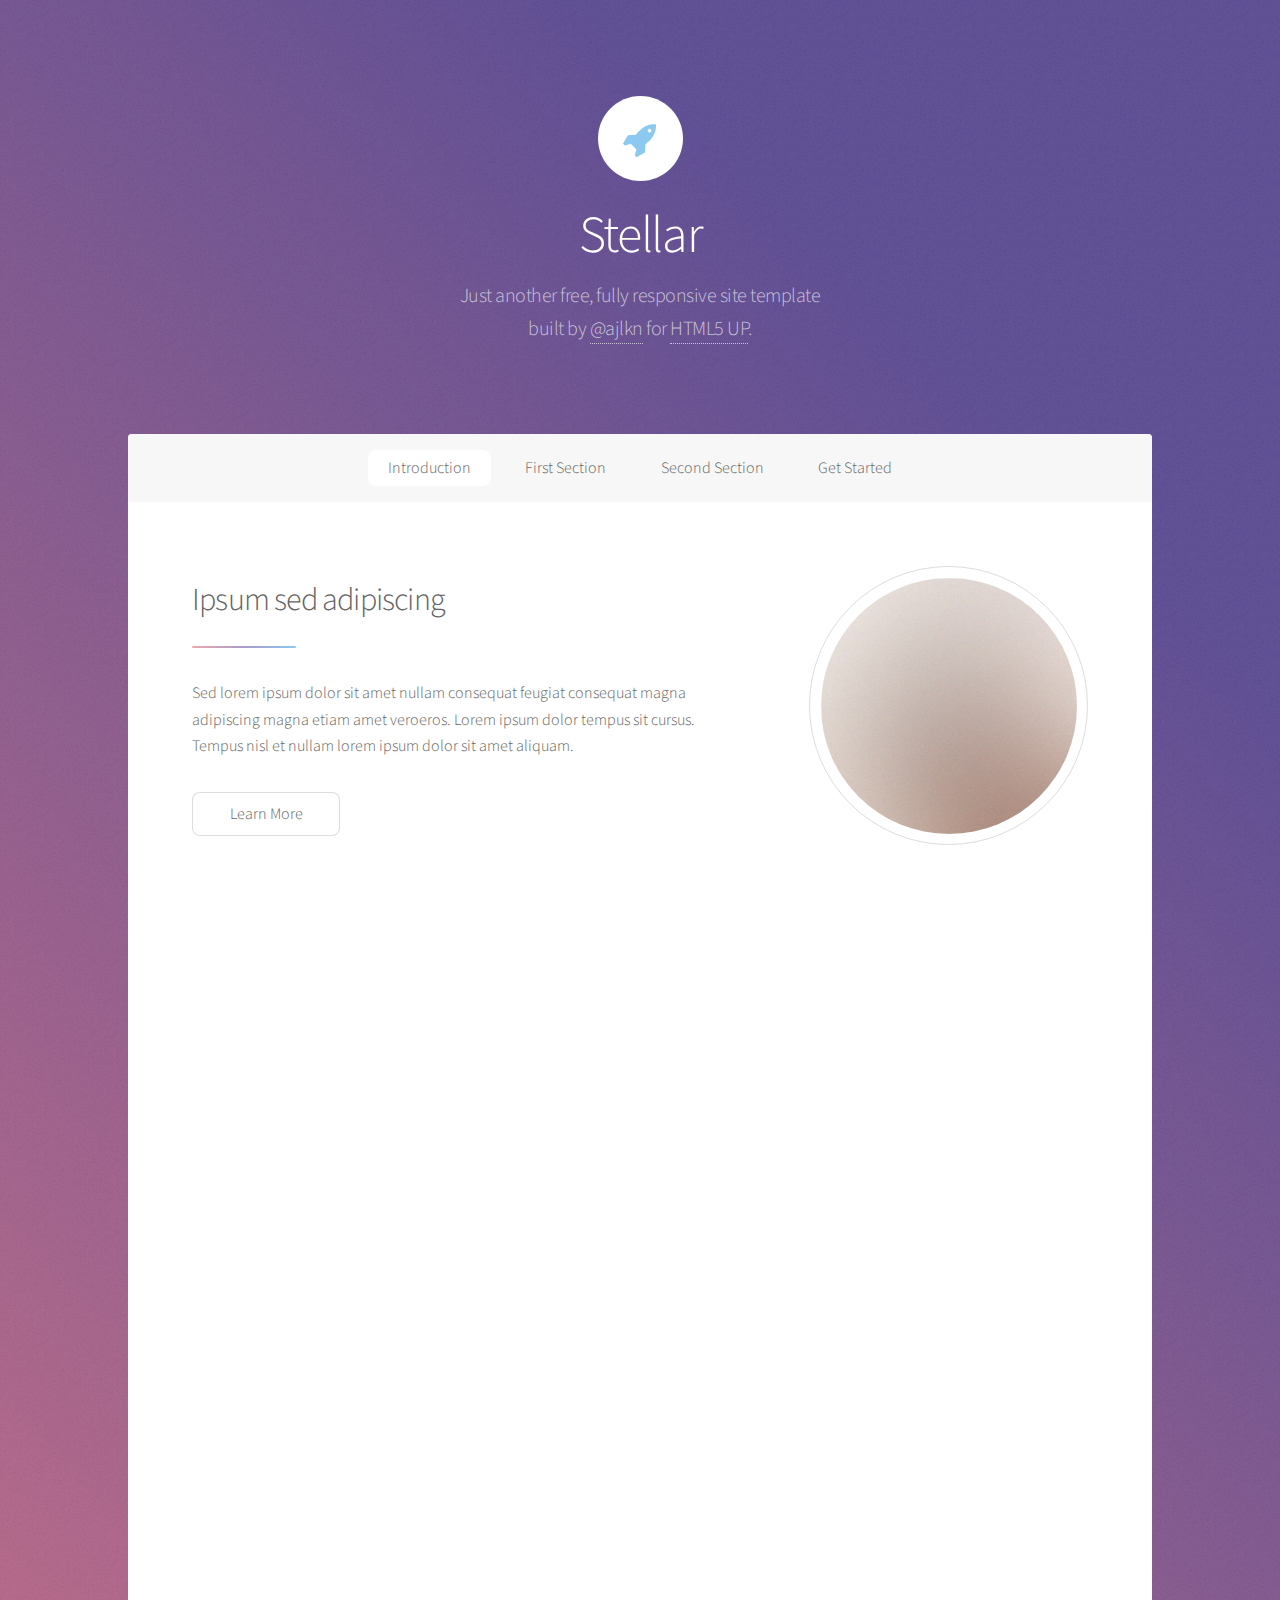
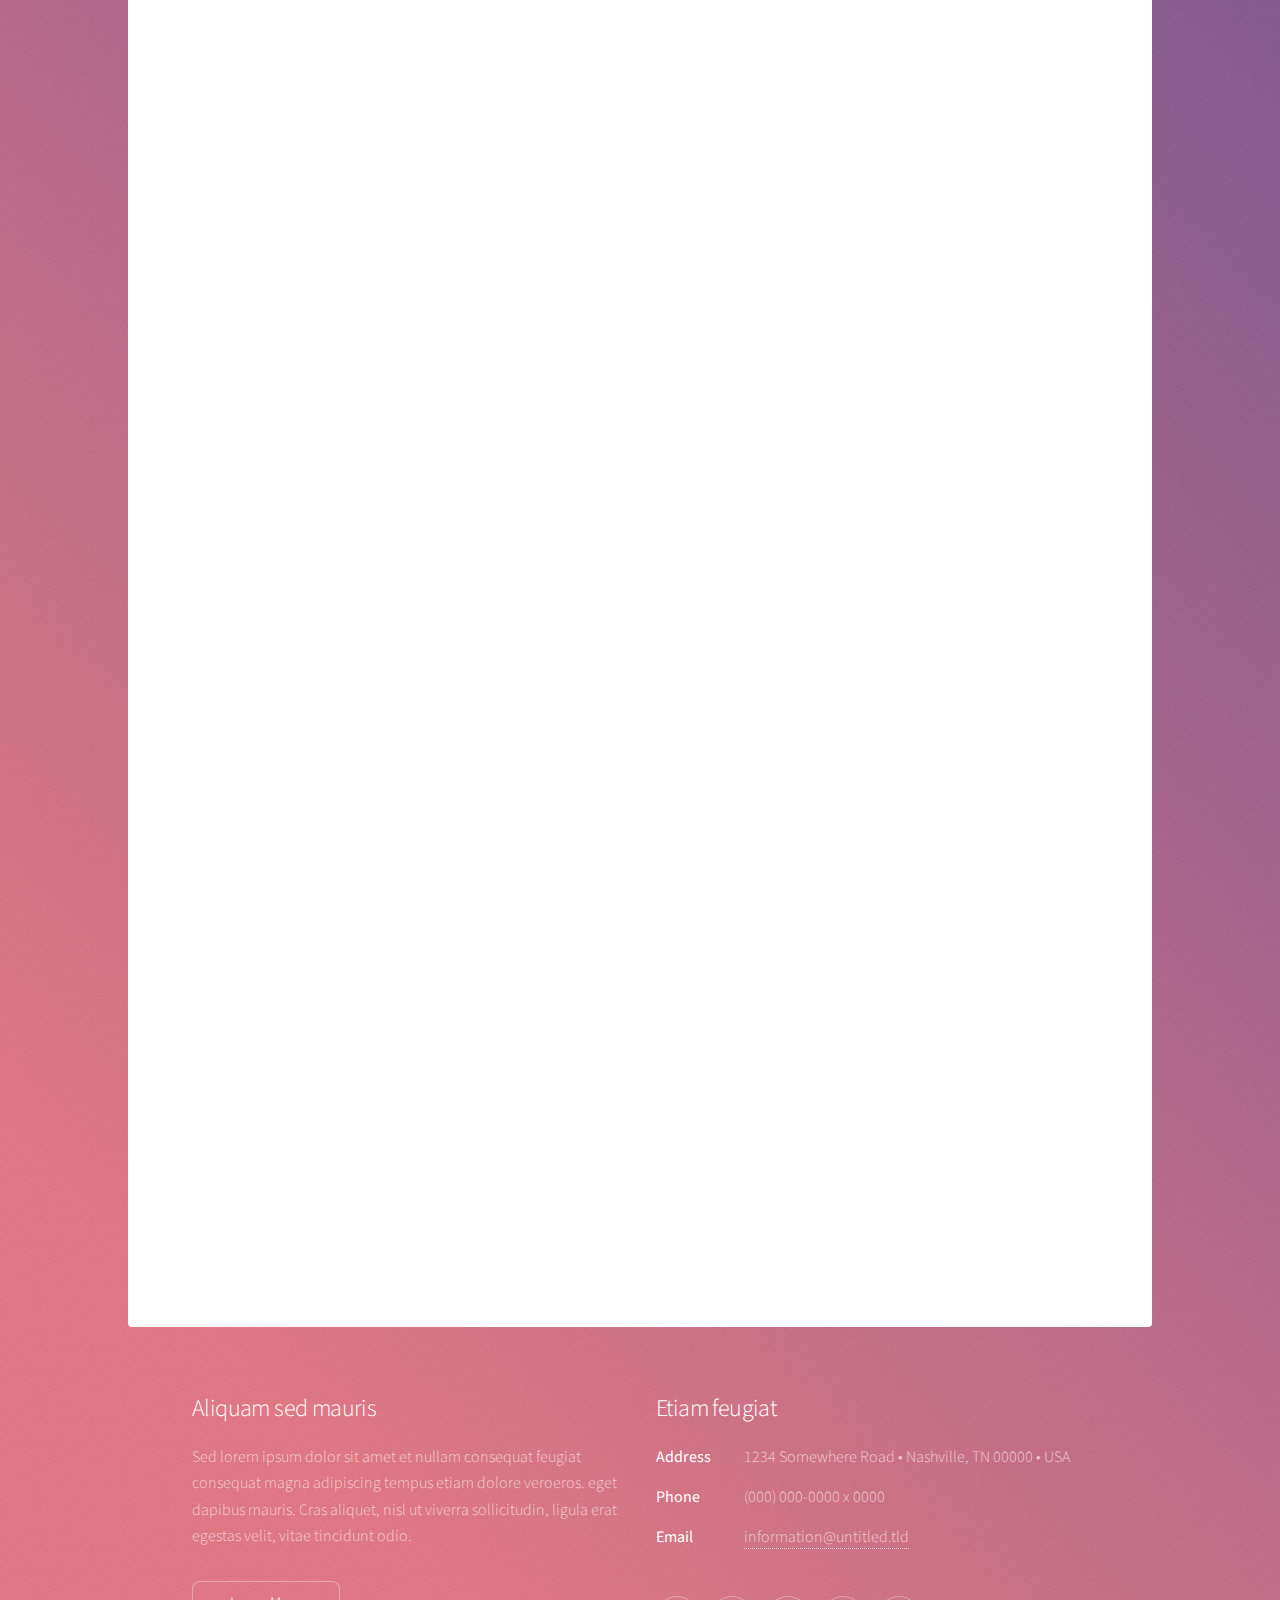
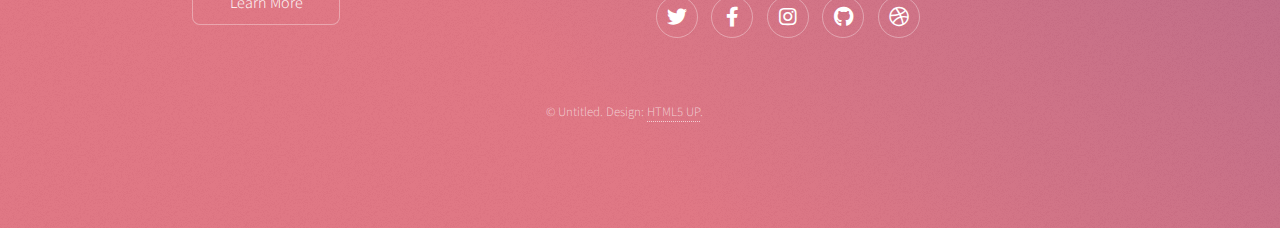
==== index.html @ 4c5b6ed0 "adding files" ====
<!DOCTYPE HTML>
<!--
	Stellar by HTML5 UP
	html5up.net | @ajlkn
	Free for personal and commercial use under the CCA 3.0 license (html5up.net/license)
-->
<html>
	<head>
		<title>Stellar by HTML5 UP</title>
		<meta charset="utf-8" />
		<meta name="viewport" content="width=device-width, initial-scale=1, user-scalable=no" />
		<link rel="stylesheet" href="assets/css/main.css" />
		<noscript><link rel="stylesheet" href="assets/css/noscript.css" /></noscript>
		<link rel="stylesheet" href="nickStyle.css">
	</head>
	<body class="is-preload">

		<!-- Wrapper -->
			<div id="wrapper">

				<!-- Header -->
					<header id="header" class="alt">
						<span class="logo"><img src="images/logo.svg" alt="" /></span>
						<h1>Stellar</h1>
						<p>Just another free, fully responsive site template<br />
						built by <a href="https://twitter.com/ajlkn">@ajlkn</a> for <a href="https://html5up.net">HTML5 UP</a>.</p>
					</header>

				<!-- Nav -->
					<nav id="nav">
						<ul>
							<li class="nickStyle scale"><a href="#intro" class="active">Introduction</a></li>
							<li class="nickStyle scale"><a href="#first">First Section</a></li>
							<li class="nickStyle scale"><a href="#second">Second Section</a></li>
							<li class="nickStyle scale"><a href="#cta">Get Started</a></li>
						</ul>
					</nav>

				<!-- Main -->
					<div id="main">

						<!-- Introduction -->
							<section id="intro" class="main nickStyle item">
								<div class="spotlight">
									<div class="content">
										<header class="major">
											<h2>Ipsum sed adipiscing</h2>
										</header>
										<p>Sed lorem ipsum dolor sit amet nullam consequat feugiat consequat magna
										adipiscing magna etiam amet veroeros. Lorem ipsum dolor tempus sit cursus.
										Tempus nisl et nullam lorem ipsum dolor sit amet aliquam.</p>
										<ul class="actions">
											<li class="nickStyle scale"><a href="generic.html" class="button" >Learn More</a></li>
										</ul>
									</div>
									<span class="image nickStyle scale-shadow"><img src="images/pic01.jpg" alt="" /></span>
								</div>
							</section>

						<!-- First Section -->
							<section id="first" class="main special nickStyle item">
								<header class="major">
									<h2>Magna veroeros</h2>
								</header>
								<ul class="features">
									<li>
										<span class="icon solid major style1 fa-code"></span>
										<h3>Ipsum consequat</h3>
										<p>Sed lorem amet ipsum dolor et amet nullam consequat a feugiat consequat tempus veroeros sed consequat.</p>
									</li>
									<li>
										<span class="icon major style3 fa-copy"></span>
										<h3 id="brat">Amed sed feugiat</h3>
										<p>Sed lorem amet ipsum dolor et amet nullam consequat a feugiat consequat tempus veroeros sed consequat.</p>
									</li>
									<li>
										<span class="icon major style5 fa-gem"></span>
										<h3>Dolor nullam</h3>
										<p>Sed lorem amet ipsum dolor et amet nullam consequat a feugiat consequat tempus veroeros sed consequat.</p>
									</li>
								</ul>
								<footer class="major">
									<ul class="actions special">
										<li class="nickStyle scale"><a href="generic.html" class="button">Learn More</a></li>
									</ul>
								</footer>
							</section>

						<!-- Second Section -->
							<section id="second" class="main special nickStyle item">
								<header class="major">
									<h2>Ipsum consequat</h2>
									<p>Donec imperdiet consequat consequat. Suspendisse feugiat congue<br />
									posuere. Nulla massa urna, fermentum eget quam aliquet.</p>
								</header>
								<ul class="statistics">
									<li class="style1">
										<span class="icon solid fa-code-branch"></span>
										<strong>5,120</strong> Etiam
									</li>
									<li class="style2">
										<span class="icon fa-folder-open"></span>
										<strong>8,192</strong> Magna
									</li>
									<li class="style3">
										<span class="icon solid fa-signal"></span>
										<strong>2,048</strong> Tempus
									</li>
									<li class="style4">
										<span class="icon solid fa-laptop"></span>
										<strong>4,096</strong> Aliquam
									</li>
									<li class="style5">
										<span class="icon fa-gem"></span>
										<strong>1,024</strong> Nullam
									</li>
								</ul>
								<p class="content">Nam elementum nisl et mi a commodo porttitor. Morbi sit amet nisl eu arcu faucibus hendrerit vel a risus. Nam a orci mi, elementum ac arcu sit amet, fermentum pellentesque et purus. Integer maximus varius lorem, sed convallis diam accumsan sed. Etiam porttitor placerat sapien, sed eleifend a enim pulvinar faucibus semper quis ut arcu. Ut non nisl a mollis est efficitur vestibulum. Integer eget purus nec nulla mattis et accumsan ut magna libero. Morbi auctor iaculis porttitor. Sed ut magna ac risus et hendrerit scelerisque. Praesent eleifend lacus in lectus aliquam porta. Cras eu ornare dui curabitur lacinia.</p>
								<footer class="major">
									<ul class="actions special">
										<li><a href="generic.html" class="button">Learn More</a></li>
									</ul>
								</footer>
							</section>

						<!-- Get Started -->
							<section id="cta" class="main special nickStyle item">
								<header class="major">
									<h2>Congue imperdiet</h2>
									<p>Donec imperdiet consequat consequat. Suspendisse feugiat congue<br />
									posuere. Nulla massa urna, fermentum eget quam aliquet.</p>
								</header>
								<footer class="major">
									<ul class="actions special">
										<li><a href="generic.html" class="button primary">Get Started</a></li>
										<li><a href="generic.html" class="button">Learn More</a></li>
									</ul>
								</footer>
							</section>

					</div>

				<!-- Footer -->
					<footer id="footer">
						<section>
							<h2>Aliquam sed mauris</h2>
							<p>Sed lorem ipsum dolor sit amet et nullam consequat feugiat consequat magna adipiscing tempus etiam dolore veroeros. eget dapibus mauris. Cras aliquet, nisl ut viverra sollicitudin, ligula erat egestas velit, vitae tincidunt odio.</p>
							<ul class="actions">
								<li><a href="generic.html" class="button">Learn More</a></li>
							</ul>
						</section>
						<section>
							<h2>Etiam feugiat</h2>
							<dl class="alt">
								<dt>Address</dt>
								<dd>1234 Somewhere Road &bull; Nashville, TN 00000 &bull; USA</dd>
								<dt>Phone</dt>
								<dd>(000) 000-0000 x 0000</dd>
								<dt>Email</dt>
								<dd><a href="#">information@untitled.tld</a></dd>
							</dl>
							<ul class="icons">
								<li><a href="#" class="icon brands fa-twitter alt"><span class="label">Twitter</span></a></li>
								<li><a href="#" class="icon brands fa-facebook-f alt"><span class="label">Facebook</span></a></li>
								<li><a href="#" class="icon brands fa-instagram alt"><span class="label">Instagram</span></a></li>
								<li><a href="#" class="icon brands fa-github alt"><span class="label">GitHub</span></a></li>
								<li><a href="#" class="icon brands fa-dribbble alt"><span class="label">Dribbble</span></a></li>
							</ul>
						</section>
						<p class="copyright">&copy; Untitled. Design: <a href="https://html5up.net">HTML5 UP</a>.</p>
					</footer>

			</div>

		<!-- Scripts -->
			<script src="assets/js/jquery.min.js"></script>
			<script src="assets/js/jquery.scrollex.min.js"></script>
			<script src="assets/js/jquery.scrolly.min.js"></script>
			<script src="assets/js/browser.min.js"></script>
			<script src="assets/js/breakpoints.min.js"></script>
			<script src="assets/js/util.js"></script>
			<script src="assets/js/main.js"></script>
			<script src="nickJs.js"></script>

	</body>
</html>
---- assets/css/main.css ----
@import url(fontawesome-all.min.css);
@import 'https://fonts.googleapis.com/css?family=Source+Sans+Pro:300,400';

/*
	Stellar by HTML5 UP
	html5up.net | @ajlkn
	Free for personal and commercial use under the CCA 3.0 license (html5up.net/license)
*/

html, body, div, span, applet, object,
iframe, h1, h2, h3, h4, h5, h6, p, blockquote,
pre, a, abbr, acronym, address, big, cite,
code, del, dfn, em, img, ins, kbd, q, s, samp,
small, strike, strong, sub, sup, tt, var, b,
u, i, center, dl, dt, dd, ol, ul, li, fieldset,
form, label, legend, table, caption, tbody,
tfoot, thead, tr, th, td, article, aside,
canvas, details, embed, figure, figcaption,
footer, header, hgroup, menu, nav, output, ruby,
section, summary, time, mark, audio, video {
	margin: 0;
	padding: 0;
	border: 0;
	font-size: 100%;
	font: inherit;
	vertical-align: baseline;}

article, aside, details, figcaption, figure,
footer, header, hgroup, menu, nav, section {
	display: block;}

body {
	line-height: 1;
}

ol, ul {
	list-style: none;
}

blockquote, q {
	quotes: none;
}

	blockquote:before, blockquote:after, q:before, q:after {
		content: '';
		content: none;
	}

table {
	border-collapse: collapse;
	border-spacing: 0;
}

body {
	-webkit-text-size-adjust: none;
}

mark {
	background-color: transparent;
	color: inherit;
}

input::-moz-focus-inner {
	border: 0;
	padding: 0;
}

input, select, textarea {
	-moz-appearance: none;
	-webkit-appearance: none;
	-ms-appearance: none;
	appearance: none;
}

/* Basic */

	@-ms-viewport {
		width: device-width;
	}

	body {
		-ms-overflow-style: scrollbar;
	}

	@media screen and (max-width: 480px) {

		html, body {
			min-width: 320px;
		}

	}

	html {
		box-sizing: border-box;
	}

	*, *:before, *:after {
		box-sizing: inherit;
	}

	body {
		background-color: #935d8c;
		background-image: url("images/overlay.png"), -moz-linear-gradient(45deg, #e37682 15%, #5f4d93 85%);
		background-image: url("images/overlay.png"), -webkit-linear-gradient(45deg, #e37682 15%, #5f4d93 85%);
		background-image: url("images/overlay.png"), -ms-linear-gradient(45deg, #e37682 15%, #5f4d93 85%);
		background-image: url("images/overlay.png"), linear-gradient(45deg, #e37682 15%, #5f4d93 85%);
	}

		body.is-preload *, body.is-preload *:before, body.is-preload *:after {
			-moz-animation: none !important;
			-webkit-animation: none !important;
			-ms-animation: none !important;
			animation: none !important;
			-moz-transition: none !important;
			-webkit-transition: none !important;
			-ms-transition: none !important;
			transition: none !important;
		}

/* Type */

	body {
		background-color: #935d8c;
		color: rgba(255, 255, 255, 0.65);
	}

	body, input, select, textarea {
		font-family: "Source Sans Pro", Helvetica, sans-serif;
		font-size: 17pt;
		font-weight: 300;
		line-height: 1.65;
	}

		@media screen and (max-width: 1680px) {

			body, input, select, textarea {
				font-size: 14pt;
			}

		}

		@media screen and (max-width: 1280px) {

			body, input, select, textarea {
				font-size: 12pt;
			}

		}

		@media screen and (max-width: 360px) {

			body, input, select, textarea {
				font-size: 11pt;
			}

		}

	a {
		-moz-transition: color 0.2s ease, border-bottom 0.2s ease;
		-webkit-transition: color 0.2s ease, border-bottom 0.2s ease;
		-ms-transition: color 0.2s ease, border-bottom 0.2s ease;
		transition: color 0.2s ease, border-bottom 0.2s ease;
		text-decoration: none;
		border-bottom: dotted 1px;
		color: inherit;
	}

		a:hover {
			border-bottom-color: transparent;
		}

	strong, b {
		font-weight: 400;
	}

	em, i {
		font-style: italic;
	}

	p {
		margin: 0 0 2em 0;
	}

		p.content {
			-moz-columns: 20em 2;
			-webkit-columns: 20em 2;
			-ms-columns: 20em 2;
			columns: 20em 2;
			-moz-column-gap: 2em;
			-webkit-column-gap: 2em;
			-ms-column-gap: 2em;
			column-gap: 2em;
			text-align: justify;
		}

	h1, h2, h3, h4, h5, h6 {
		font-weight: 300;
		line-height: 1.5;
		margin: 0 0 0.7em 0;
		letter-spacing: -0.025em;
	}

		h1 a, h2 a, h3 a, h4 a, h5 a, h6 a {
			color: inherit;
			text-decoration: none;
		}

	h1 {
		font-size: 2.5em;
		line-height: 1.2;
	}

	h2 {
		font-size: 1.5em;
	}

	h3 {
		font-size: 1.25em;
	}

	h4 {
		font-size: 1.1em;
	}

	h5 {
		font-size: 0.9em;
	}

	h6 {
		font-size: 0.7em;
	}

	@media screen and (max-width: 736px) {

		h1 {
			font-size: 2em;
		}

	}

	sub {
		font-size: 0.8em;
		position: relative;
		top: 0.5em;
	}

	sup {
		font-size: 0.8em;
		position: relative;
		top: -0.5em;
	}

	blockquote {
		border-left: solid 4px;
		font-style: italic;
		margin: 0 0 2em 0;
		padding: 0.5em 0 0.5em 2em;
	}

	code {
		border-radius: 8px;
		border: solid 1px;
		font-family: "Courier New", monospace;
		font-size: 0.9em;
		margin: 0 0.25em;
		padding: 0.25em 0.65em;
	}

	pre {
		-webkit-overflow-scrolling: touch;
		font-family: "Courier New", monospace;
		font-size: 0.9em;
		margin: 0 0 2em 0;
	}

		pre code {
			display: block;
			line-height: 1.75;
			padding: 1em 1.5em;
			overflow-x: auto;
		}

	hr {
		border: 0;
		border-bottom: solid 1px;
		margin: 2em 0;
	}

		hr.major {
			margin: 3em 0;
		}

	.align-left {
		text-align: left;
	}

	.align-center {
		text-align: center;
	}

	.align-right {
		text-align: right;
	}

	input, select, textarea {
		color: #ffffff;
	}

	a:hover {
		color: #ffffff;
	}

	strong, b {
		color: #ffffff;
	}

	h1, h2, h3, h4, h5, h6 {
		color: #ffffff;
	}

	blockquote {
		border-left-color: rgba(255, 255, 255, 0.35);
	}

	code {
		background: rgba(255, 255, 255, 0.075);
		border-color: rgba(255, 255, 255, 0.35);
	}

	hr {
		border-bottom-color: rgba(255, 255, 255, 0.35);
	}

/* Row */

	.row {
		display: flex;
		flex-wrap: wrap;
		box-sizing: border-box;
		align-items: stretch;
	}

		.row > * {
			box-sizing: border-box;
		}

		.row.gtr-uniform > * > :last-child {
			margin-bottom: 0;
		}

		.row.aln-left {
			justify-content: flex-start;
		}

		.row.aln-center {
			justify-content: center;
		}

		.row.aln-right {
			justify-content: flex-end;
		}

		.row.aln-top {
			align-items: flex-start;
		}

		.row.aln-middle {
			align-items: center;
		}

		.row.aln-bottom {
			align-items: flex-end;
		}

		.row > .imp {
			order: -1;
		}

		.row > .col-1 {
			width: 8.33333%;
		}

		.row > .off-1 {
			margin-left: 8.33333%;
		}

		.row > .col-2 {
			width: 16.66667%;
		}

		.row > .off-2 {
			margin-left: 16.66667%;
		}

		.row > .col-3 {
			width: 25%;
		}

		.row > .off-3 {
			margin-left: 25%;
		}

		.row > .col-4 {
			width: 33.33333%;
		}

		.row > .off-4 {
			margin-left: 33.33333%;
		}

		.row > .col-5 {
			width: 41.66667%;
		}

		.row > .off-5 {
			margin-left: 41.66667%;
		}

		.row > .col-6 {
			width: 50%;
		}

		.row > .off-6 {
			margin-left: 50%;
		}

		.row > .col-7 {
			width: 58.33333%;
		}

		.row > .off-7 {
			margin-left: 58.33333%;
		}

		.row > .col-8 {
			width: 66.66667%;
		}

		.row > .off-8 {
			margin-left: 66.66667%;
		}

		.row > .col-9 {
			width: 75%;
		}

		.row > .off-9 {
			margin-left: 75%;
		}

		.row > .col-10 {
			width: 83.33333%;
		}

		.row > .off-10 {
			margin-left: 83.33333%;
		}

		.row > .col-11 {
			width: 91.66667%;
		}

		.row > .off-11 {
			margin-left: 91.66667%;
		}

		.row > .col-12 {
			width: 100%;
		}

		.row > .off-12 {
			margin-left: 100%;
		}

		.row.gtr-0 {
			margin-top: 0;
			margin-left: 0em;
		}

			.row.gtr-0 > * {
				padding: 0 0 0 0em;
			}

			.row.gtr-0.gtr-uniform {
				margin-top: 0em;
			}

				.row.gtr-0.gtr-uniform > * {
					padding-top: 0em;
				}

		.row.gtr-25 {
			margin-top: 0;
			margin-left: -0.375em;
		}

			.row.gtr-25 > * {
				padding: 0 0 0 0.375em;
			}

			.row.gtr-25.gtr-uniform {
				margin-top: -0.375em;
			}

				.row.gtr-25.gtr-uniform > * {
					padding-top: 0.375em;
				}

		.row.gtr-50 {
			margin-top: 0;
			margin-left: -0.75em;
		}

			.row.gtr-50 > * {
				padding: 0 0 0 0.75em;
			}

			.row.gtr-50.gtr-uniform {
				margin-top: -0.75em;
			}

				.row.gtr-50.gtr-uniform > * {
					padding-top: 0.75em;
				}

		.row {
			margin-top: 0;
			margin-left: -1.5em;
		}

			.row > * {
				padding: 0 0 0 1.5em;
			}

			.row.gtr-uniform {
				margin-top: -1.5em;
			}

				.row.gtr-uniform > * {
					padding-top: 1.5em;
				}

		.row.gtr-150 {
			margin-top: 0;
			margin-left: -2.25em;
		}

			.row.gtr-150 > * {
				padding: 0 0 0 2.25em;
			}

			.row.gtr-150.gtr-uniform {
				margin-top: -2.25em;
			}

				.row.gtr-150.gtr-uniform > * {
					padding-top: 2.25em;
				}

		.row.gtr-200 {
			margin-top: 0;
			margin-left: -3em;
		}

			.row.gtr-200 > * {
				padding: 0 0 0 3em;
			}

			.row.gtr-200.gtr-uniform {
				margin-top: -3em;
			}

				.row.gtr-200.gtr-uniform > * {
					padding-top: 3em;
				}

		@media screen and (max-width: 1680px) {

			.row {
				display: flex;
				flex-wrap: wrap;
				box-sizing: border-box;
				align-items: stretch;
			}

				.row > * {
					box-sizing: border-box;
				}

				.row.gtr-uniform > * > :last-child {
					margin-bottom: 0;
				}

				.row.aln-left {
					justify-content: flex-start;
				}

				.row.aln-center {
					justify-content: center;
				}

				.row.aln-right {
					justify-content: flex-end;
				}

				.row.aln-top {
					align-items: flex-start;
				}

				.row.aln-middle {
					align-items: center;
				}

				.row.aln-bottom {
					align-items: flex-end;
				}

				.row > .imp-xlarge {
					order: -1;
				}

				.row > .col-1-xlarge {
					width: 8.33333%;
				}

				.row > .off-1-xlarge {
					margin-left: 8.33333%;
				}

				.row > .col-2-xlarge {
					width: 16.66667%;
				}

				.row > .off-2-xlarge {
					margin-left: 16.66667%;
				}

				.row > .col-3-xlarge {
					width: 25%;
				}

				.row > .off-3-xlarge {
					margin-left: 25%;
				}

				.row > .col-4-xlarge {
					width: 33.33333%;
				}

				.row > .off-4-xlarge {
					margin-left: 33.33333%;
				}

				.row > .col-5-xlarge {
					width: 41.66667%;
				}

				.row > .off-5-xlarge {
					margin-left: 41.66667%;
				}

				.row > .col-6-xlarge {
					width: 50%;
				}

				.row > .off-6-xlarge {
					margin-left: 50%;
				}

				.row > .col-7-xlarge {
					width: 58.33333%;
				}

				.row > .off-7-xlarge {
					margin-left: 58.33333%;
				}

				.row > .col-8-xlarge {
					width: 66.66667%;
				}

				.row > .off-8-xlarge {
					margin-left: 66.66667%;
				}

				.row > .col-9-xlarge {
					width: 75%;
				}

				.row > .off-9-xlarge {
					margin-left: 75%;
				}

				.row > .col-10-xlarge {
					width: 83.33333%;
				}

				.row > .off-10-xlarge {
					margin-left: 83.33333%;
				}

				.row > .col-11-xlarge {
					width: 91.66667%;
				}

				.row > .off-11-xlarge {
					margin-left: 91.66667%;
				}

				.row > .col-12-xlarge {
					width: 100%;
				}

				.row > .off-12-xlarge {
					margin-left: 100%;
				}

				.row.gtr-0 {
					margin-top: 0;
					margin-left: 0em;
				}

					.row.gtr-0 > * {
						padding: 0 0 0 0em;
					}

					.row.gtr-0.gtr-uniform {
						margin-top: 0em;
					}

						.row.gtr-0.gtr-uniform > * {
							padding-top: 0em;
						}

				.row.gtr-25 {
					margin-top: 0;
					margin-left: -0.375em;
				}

					.row.gtr-25 > * {
						padding: 0 0 0 0.375em;
					}

					.row.gtr-25.gtr-uniform {
						margin-top: -0.375em;
					}

						.row.gtr-25.gtr-uniform > * {
							padding-top: 0.375em;
						}

				.row.gtr-50 {
					margin-top: 0;
					margin-left: -0.75em;
				}

					.row.gtr-50 > * {
						padding: 0 0 0 0.75em;
					}

					.row.gtr-50.gtr-uniform {
						margin-top: -0.75em;
					}

						.row.gtr-50.gtr-uniform > * {
							padding-top: 0.75em;
						}

				.row {
					margin-top: 0;
					margin-left: -1.5em;
				}

					.row > * {
						padding: 0 0 0 1.5em;
					}

					.row.gtr-uniform {
						margin-top: -1.5em;
					}

						.row.gtr-uniform > * {
							padding-top: 1.5em;
						}

				.row.gtr-150 {
					margin-top: 0;
					margin-left: -2.25em;
				}

					.row.gtr-150 > * {
						padding: 0 0 0 2.25em;
					}

					.row.gtr-150.gtr-uniform {
						margin-top: -2.25em;
					}

						.row.gtr-150.gtr-uniform > * {
							padding-top: 2.25em;
						}

				.row.gtr-200 {
					margin-top: 0;
					margin-left: -3em;
				}

					.row.gtr-200 > * {
						padding: 0 0 0 3em;
					}

					.row.gtr-200.gtr-uniform {
						margin-top: -3em;
					}

						.row.gtr-200.gtr-uniform > * {
							padding-top: 3em;
						}

		}

		@media screen and (max-width: 1280px) {

			.row {
				display: flex;
				flex-wrap: wrap;
				box-sizing: border-box;
				align-items: stretch;
			}

				.row > * {
					box-sizing: border-box;
				}

				.row.gtr-uniform > * > :last-child {
					margin-bottom: 0;
				}

				.row.aln-left {
					justify-content: flex-start;
				}

				.row.aln-center {
					justify-content: center;
				}

				.row.aln-right {
					justify-content: flex-end;
				}

				.row.aln-top {
					align-items: flex-start;
				}

				.row.aln-middle {
					align-items: center;
				}

				.row.aln-bottom {
					align-items: flex-end;
				}

				.row > .imp-large {
					order: -1;
				}

				.row > .col-1-large {
					width: 8.33333%;
				}

				.row > .off-1-large {
					margin-left: 8.33333%;
				}

				.row > .col-2-large {
					width: 16.66667%;
				}

				.row > .off-2-large {
					margin-left: 16.66667%;
				}

				.row > .col-3-large {
					width: 25%;
				}

				.row > .off-3-large {
					margin-left: 25%;
				}

				.row > .col-4-large {
					width: 33.33333%;
				}

				.row > .off-4-large {
					margin-left: 33.33333%;
				}

				.row > .col-5-large {
					width: 41.66667%;
				}

				.row > .off-5-large {
					margin-left: 41.66667%;
				}

				.row > .col-6-large {
					width: 50%;
				}

				.row > .off-6-large {
					margin-left: 50%;
				}

				.row > .col-7-large {
					width: 58.33333%;
				}

				.row > .off-7-large {
					margin-left: 58.33333%;
				}

				.row > .col-8-large {
					width: 66.66667%;
				}

				.row > .off-8-large {
					margin-left: 66.66667%;
				}

				.row > .col-9-large {
					width: 75%;
				}

				.row > .off-9-large {
					margin-left: 75%;
				}

				.row > .col-10-large {
					width: 83.33333%;
				}

				.row > .off-10-large {
					margin-left: 83.33333%;
				}

				.row > .col-11-large {
					width: 91.66667%;
				}

				.row > .off-11-large {
					margin-left: 91.66667%;
				}

				.row > .col-12-large {
					width: 100%;
				}

				.row > .off-12-large {
					margin-left: 100%;
				}

				.row.gtr-0 {
					margin-top: 0;
					margin-left: 0em;
				}

					.row.gtr-0 > * {
						padding: 0 0 0 0em;
					}

					.row.gtr-0.gtr-uniform {
						margin-top: 0em;
					}

						.row.gtr-0.gtr-uniform > * {
							padding-top: 0em;
						}

				.row.gtr-25 {
					margin-top: 0;
					margin-left: -0.375em;
				}

					.row.gtr-25 > * {
						padding: 0 0 0 0.375em;
					}

					.row.gtr-25.gtr-uniform {
						margin-top: -0.375em;
					}

						.row.gtr-25.gtr-uniform > * {
							padding-top: 0.375em;
						}

				.row.gtr-50 {
					margin-top: 0;
					margin-left: -0.75em;
				}

					.row.gtr-50 > * {
						padding: 0 0 0 0.75em;
					}

					.row.gtr-50.gtr-uniform {
						margin-top: -0.75em;
					}

						.row.gtr-50.gtr-uniform > * {
							padding-top: 0.75em;
						}

				.row {
					margin-top: 0;
					margin-left: -1.5em;
				}

					.row > * {
						padding: 0 0 0 1.5em;
					}

					.row.gtr-uniform {
						margin-top: -1.5em;
					}

						.row.gtr-uniform > * {
							padding-top: 1.5em;
						}

				.row.gtr-150 {
					margin-top: 0;
					margin-left: -2.25em;
				}

					.row.gtr-150 > * {
						padding: 0 0 0 2.25em;
					}

					.row.gtr-150.gtr-uniform {
						margin-top: -2.25em;
					}

						.row.gtr-150.gtr-uniform > * {
							padding-top: 2.25em;
						}

				.row.gtr-200 {
					margin-top: 0;
					margin-left: -3em;
				}

					.row.gtr-200 > * {
						padding: 0 0 0 3em;
					}

					.row.gtr-200.gtr-uniform {
						margin-top: -3em;
					}

						.row.gtr-200.gtr-uniform > * {
							padding-top: 3em;
						}

		}

		@media screen and (max-width: 980px) {

			.row {
				display: flex;
				flex-wrap: wrap;
				box-sizing: border-box;
				align-items: stretch;
			}

				.row > * {
					box-sizing: border-box;
				}

				.row.gtr-uniform > * > :last-child {
					margin-bottom: 0;
				}

				.row.aln-left {
					justify-content: flex-start;
				}

				.row.aln-center {
					justify-content: center;
				}

				.row.aln-right {
					justify-content: flex-end;
				}

				.row.aln-top {
					align-items: flex-start;
				}

				.row.aln-middle {
					align-items: center;
				}

				.row.aln-bottom {
					align-items: flex-end;
				}

				.row > .imp-medium {
					order: -1;
				}

				.row > .col-1-medium {
					width: 8.33333%;
				}

				.row > .off-1-medium {
					margin-left: 8.33333%;
				}

				.row > .col-2-medium {
					width: 16.66667%;
				}

				.row > .off-2-medium {
					margin-left: 16.66667%;
				}

				.row > .col-3-medium {
					width: 25%;
				}

				.row > .off-3-medium {
					margin-left: 25%;
				}

				.row > .col-4-medium {
					width: 33.33333%;
				}

				.row > .off-4-medium {
					margin-left: 33.33333%;
				}

				.row > .col-5-medium {
					width: 41.66667%;
				}

				.row > .off-5-medium {
					margin-left: 41.66667%;
				}

				.row > .col-6-medium {
					width: 50%;
				}

				.row > .off-6-medium {
					margin-left: 50%;
				}

				.row > .col-7-medium {
					width: 58.33333%;
				}

				.row > .off-7-medium {
					margin-left: 58.33333%;
				}

				.row > .col-8-medium {
					width: 66.66667%;
				}

				.row > .off-8-medium {
					margin-left: 66.66667%;
				}

				.row > .col-9-medium {
					width: 75%;
				}

				.row > .off-9-medium {
					margin-left: 75%;
				}

				.row > .col-10-medium {
					width: 83.33333%;
				}

				.row > .off-10-medium {
					margin-left: 83.33333%;
				}

				.row > .col-11-medium {
					width: 91.66667%;
				}

				.row > .off-11-medium {
					margin-left: 91.66667%;
				}

				.row > .col-12-medium {
					width: 100%;
				}

				.row > .off-12-medium {
					margin-left: 100%;
				}

				.row.gtr-0 {
					margin-top: 0;
					margin-left: 0em;
				}

					.row.gtr-0 > * {
						padding: 0 0 0 0em;
					}

					.row.gtr-0.gtr-uniform {
						margin-top: 0em;
					}

						.row.gtr-0.gtr-uniform > * {
							padding-top: 0em;
						}

				.row.gtr-25 {
					margin-top: 0;
					margin-left: -0.375em;
				}

					.row.gtr-25 > * {
						padding: 0 0 0 0.375em;
					}

					.row.gtr-25.gtr-uniform {
						margin-top: -0.375em;
					}

						.row.gtr-25.gtr-uniform > * {
							padding-top: 0.375em;
						}

				.row.gtr-50 {
					margin-top: 0;
					margin-left: -0.75em;
				}

					.row.gtr-50 > * {
						padding: 0 0 0 0.75em;
					}

					.row.gtr-50.gtr-uniform {
						margin-top: -0.75em;
					}

						.row.gtr-50.gtr-uniform > * {
							padding-top: 0.75em;
						}

				.row {
					margin-top: 0;
					margin-left: -1.5em;
				}

					.row > * {
						padding: 0 0 0 1.5em;
					}

					.row.gtr-uniform {
						margin-top: -1.5em;
					}

						.row.gtr-uniform > * {
							padding-top: 1.5em;
						}

				.row.gtr-150 {
					margin-top: 0;
					margin-left: -2.25em;
				}

					.row.gtr-150 > * {
						padding: 0 0 0 2.25em;
					}

					.row.gtr-150.gtr-uniform {
						margin-top: -2.25em;
					}

						.row.gtr-150.gtr-uniform > * {
							padding-top: 2.25em;
						}

				.row.gtr-200 {
					margin-top: 0;
					margin-left: -3em;
				}

					.row.gtr-200 > * {
						padding: 0 0 0 3em;
					}

					.row.gtr-200.gtr-uniform {
						margin-top: -3em;
					}

						.row.gtr-200.gtr-uniform > * {
							padding-top: 3em;
						}

		}

		@media screen and (max-width: 736px) {

			.row {
				display: flex;
				flex-wrap: wrap;
				box-sizing: border-box;
				align-items: stretch;
			}

				.row > * {
					box-sizing: border-box;
				}

				.row.gtr-uniform > * > :last-child {
					margin-bottom: 0;
				}

				.row.aln-left {
					justify-content: flex-start;
				}

				.row.aln-center {
					justify-content: center;
				}

				.row.aln-right {
					justify-content: flex-end;
				}

				.row.aln-top {
					align-items: flex-start;
				}

				.row.aln-middle {
					align-items: center;
				}

				.row.aln-bottom {
					align-items: flex-end;
				}

				.row > .imp-small {
					order: -1;
				}

				.row > .col-1-small {
					width: 8.33333%;
				}

				.row > .off-1-small {
					margin-left: 8.33333%;
				}

				.row > .col-2-small {
					width: 16.66667%;
				}

				.row > .off-2-small {
					margin-left: 16.66667%;
				}

				.row > .col-3-small {
					width: 25%;
				}

				.row > .off-3-small {
					margin-left: 25%;
				}

				.row > .col-4-small {
					width: 33.33333%;
				}

				.row > .off-4-small {
					margin-left: 33.33333%;
				}

				.row > .col-5-small {
					width: 41.66667%;
				}

				.row > .off-5-small {
					margin-left: 41.66667%;
				}

				.row > .col-6-small {
					width: 50%;
				}

				.row > .off-6-small {
					margin-left: 50%;
				}

				.row > .col-7-small {
					width: 58.33333%;
				}

				.row > .off-7-small {
					margin-left: 58.33333%;
				}

				.row > .col-8-small {
					width: 66.66667%;
				}

				.row > .off-8-small {
					margin-left: 66.66667%;
				}

				.row > .col-9-small {
					width: 75%;
				}

				.row > .off-9-small {
					margin-left: 75%;
				}

				.row > .col-10-small {
					width: 83.33333%;
				}

				.row > .off-10-small {
					margin-left: 83.33333%;
				}

				.row > .col-11-small {
					width: 91.66667%;
				}

				.row > .off-11-small {
					margin-left: 91.66667%;
				}

				.row > .col-12-small {
					width: 100%;
				}

				.row > .off-12-small {
					margin-left: 100%;
				}

				.row.gtr-0 {
					margin-top: 0;
					margin-left: 0em;
				}

					.row.gtr-0 > * {
						padding: 0 0 0 0em;
					}

					.row.gtr-0.gtr-uniform {
						margin-top: 0em;
					}

						.row.gtr-0.gtr-uniform > * {
							padding-top: 0em;
						}

				.row.gtr-25 {
					margin-top: 0;
					margin-left: -0.25em;
				}

					.row.gtr-25 > * {
						padding: 0 0 0 0.25em;
					}

					.row.gtr-25.gtr-uniform {
						margin-top: -0.25em;
					}

						.row.gtr-25.gtr-uniform > * {
							padding-top: 0.25em;
						}

				.row.gtr-50 {
					margin-top: 0;
					margin-left: -0.5em;
				}

					.row.gtr-50 > * {
						padding: 0 0 0 0.5em;
					}

					.row.gtr-50.gtr-uniform {
						margin-top: -0.5em;
					}

						.row.gtr-50.gtr-uniform > * {
							padding-top: 0.5em;
						}

				.row {
					margin-top: 0;
					margin-left: -1em;
				}

					.row > * {
						padding: 0 0 0 1em;
					}

					.row.gtr-uniform {
						margin-top: -1em;
					}

						.row.gtr-uniform > * {
							padding-top: 1em;
						}

				.row.gtr-150 {
					margin-top: 0;
					margin-left: -1.5em;
				}

					.row.gtr-150 > * {
						padding: 0 0 0 1.5em;
					}

					.row.gtr-150.gtr-uniform {
						margin-top: -1.5em;
					}

						.row.gtr-150.gtr-uniform > * {
							padding-top: 1.5em;
						}

				.row.gtr-200 {
					margin-top: 0;
					margin-left: -2em;
				}

					.row.gtr-200 > * {
						padding: 0 0 0 2em;
					}

					.row.gtr-200.gtr-uniform {
						margin-top: -2em;
					}

						.row.gtr-200.gtr-uniform > * {
							padding-top: 2em;
						}

		}

		@media screen and (max-width: 480px) {

			.row {
				display: flex;
				flex-wrap: wrap;
				box-sizing: border-box;
				align-items: stretch;
			}

				.row > * {
					box-sizing: border-box;
				}

				.row.gtr-uniform > * > :last-child {
					margin-bottom: 0;
				}

				.row.aln-left {
					justify-content: flex-start;
				}

				.row.aln-center {
					justify-content: center;
				}

				.row.aln-right {
					justify-content: flex-end;
				}

				.row.aln-top {
					align-items: flex-start;
				}

				.row.aln-middle {
					align-items: center;
				}

				.row.aln-bottom {
					align-items: flex-end;
				}

				.row > .imp-xsmall {
					order: -1;
				}

				.row > .col-1-xsmall {
					width: 8.33333%;
				}

				.row > .off-1-xsmall {
					margin-left: 8.33333%;
				}

				.row > .col-2-xsmall {
					width: 16.66667%;
				}

				.row > .off-2-xsmall {
					margin-left: 16.66667%;
				}

				.row > .col-3-xsmall {
					width: 25%;
				}

				.row > .off-3-xsmall {
					margin-left: 25%;
				}

				.row > .col-4-xsmall {
					width: 33.33333%;
				}

				.row > .off-4-xsmall {
					margin-left: 33.33333%;
				}

				.row > .col-5-xsmall {
					width: 41.66667%;
				}

				.row > .off-5-xsmall {
					margin-left: 41.66667%;
				}

				.row > .col-6-xsmall {
					width: 50%;
				}

				.row > .off-6-xsmall {
					margin-left: 50%;
				}

				.row > .col-7-xsmall {
					width: 58.33333%;
				}

				.row > .off-7-xsmall {
					margin-left: 58.33333%;
				}

				.row > .col-8-xsmall {
					width: 66.66667%;
				}

				.row > .off-8-xsmall {
					margin-left: 66.66667%;
				}

				.row > .col-9-xsmall {
					width: 75%;
				}

				.row > .off-9-xsmall {
					margin-left: 75%;
				}

				.row > .col-10-xsmall {
					width: 83.33333%;
				}

				.row > .off-10-xsmall {
					margin-left: 83.33333%;
				}

				.row > .col-11-xsmall {
					width: 91.66667%;
				}

				.row > .off-11-xsmall {
					margin-left: 91.66667%;
				}

				.row > .col-12-xsmall {
					width: 100%;
				}

				.row > .off-12-xsmall {
					margin-left: 100%;
				}

				.row.gtr-0 {
					margin-top: 0;
					margin-left: 0em;
				}

					.row.gtr-0 > * {
						padding: 0 0 0 0em;
					}

					.row.gtr-0.gtr-uniform {
						margin-top: 0em;
					}

						.row.gtr-0.gtr-uniform > * {
							padding-top: 0em;
						}

				.row.gtr-25 {
					margin-top: 0;
					margin-left: -0.3125em;
				}

					.row.gtr-25 > * {
						padding: 0 0 0 0.3125em;
					}

					.row.gtr-25.gtr-uniform {
						margin-top: -0.3125em;
					}

						.row.gtr-25.gtr-uniform > * {
							padding-top: 0.3125em;
						}

				.row.gtr-50 {
					margin-top: 0;
					margin-left: -0.625em;
				}

					.row.gtr-50 > * {
						padding: 0 0 0 0.625em;
					}

					.row.gtr-50.gtr-uniform {
						margin-top: -0.625em;
					}

						.row.gtr-50.gtr-uniform > * {
							padding-top: 0.625em;
						}

				.row {
					margin-top: 0;
					margin-left: -1.25em;
				}

					.row > * {
						padding: 0 0 0 1.25em;
					}

					.row.gtr-uniform {
						margin-top: -1.25em;
					}

						.row.gtr-uniform > * {
							padding-top: 1.25em;
						}

				.row.gtr-150 {
					margin-top: 0;
					margin-left: -1.875em;
				}

					.row.gtr-150 > * {
						padding: 0 0 0 1.875em;
					}

					.row.gtr-150.gtr-uniform {
						margin-top: -1.875em;
					}

						.row.gtr-150.gtr-uniform > * {
							padding-top: 1.875em;
						}

				.row.gtr-200 {
					margin-top: 0;
					margin-left: -2.5em;
				}

					.row.gtr-200 > * {
						padding: 0 0 0 2.5em;
					}

					.row.gtr-200.gtr-uniform {
						margin-top: -2.5em;
					}

						.row.gtr-200.gtr-uniform > * {
							padding-top: 2.5em;
						}

		}

/* Box */

	.box {
		border-radius: 8px;
		border: solid;
		margin-bottom: 2em;
		padding: 1.5em;
	}

		.box > :last-child,
		.box > :last-child > :last-child,
		.box > :last-child > :last-child > :last-child {
			margin-bottom: 0;
		}

		.box.alt {
			border: 0;
			border-radius: 0;
			padding: 0;
		}

	.box {
		border-color: rgba(255, 255, 255, 0.35);
	}

/* Button */

	input[type="submit"],
	input[type="reset"],
	input[type="button"],
	button,
	.button {
		-moz-appearance: none;
		-webkit-appearance: none;
		-ms-appearance: none;
		appearance: none;
		-moz-transition: background-color 0.2s ease-in-out, color 0.2s ease-in-out;
		-webkit-transition: background-color 0.2s ease-in-out, color 0.2s ease-in-out;
		-ms-transition: background-color 0.2s ease-in-out, color 0.2s ease-in-out;
		transition: background-color 0.2s ease-in-out, color 0.2s ease-in-out;
		border-radius: 8px;
		border: 0;
		cursor: pointer;
		display: inline-block;
		font-weight: 300;
		height: 2.75em;
		line-height: 2.75em;
		min-width: 9.25em;
		padding: 0 1.5em;
		text-align: center;
		text-decoration: none;
		white-space: nowrap;
	}

		input[type="submit"].icon,
		input[type="reset"].icon,
		input[type="button"].icon,
		button.icon,
		.button.icon {
			padding-left: 1.35em;
		}

			input[type="submit"].icon:before,
			input[type="reset"].icon:before,
			input[type="button"].icon:before,
			button.icon:before,
			.button.icon:before {
				margin-right: 0.5em;
			}

		input[type="submit"].fit,
		input[type="reset"].fit,
		input[type="button"].fit,
		button.fit,
		.button.fit {
			width: 100%;
		}

		input[type="submit"].small,
		input[type="reset"].small,
		input[type="button"].small,
		button.small,
		.button.small {
			font-size: 0.8em;
		}

		input[type="submit"].large,
		input[type="reset"].large,
		input[type="button"].large,
		button.large,
		.button.large {
			font-size: 1.35em;
		}

		input[type="submit"].disabled, input[type="submit"]:disabled,
		input[type="reset"].disabled,
		input[type="reset"]:disabled,
		input[type="button"].disabled,
		input[type="button"]:disabled,
		button.disabled,
		button:disabled,
		.button.disabled,
		.button:disabled {
			pointer-events: none;
			opacity: 0.25;
		}

		@media screen and (max-width: 736px) {

			input[type="submit"],
			input[type="reset"],
			input[type="button"],
			button,
			.button {
				min-width: 0;
			}

		}

	input[type="submit"],
	input[type="reset"],
	input[type="button"],
	button,
	.button {
		background-color: transparent;
		box-shadow: inset 0 0 0 1px rgba(255, 255, 255, 0.35);
		color: #ffffff !important;
	}

		input[type="submit"]:hover,
		input[type="reset"]:hover,
		input[type="button"]:hover,
		button:hover,
		.button:hover {
			background-color: rgba(255, 255, 255, 0.075);
		}

		input[type="submit"]:active,
		input[type="reset"]:active,
		input[type="button"]:active,
		button:active,
		.button:active {
			background-color: rgba(255, 255, 255, 0.2);
		}

		input[type="submit"].icon:before,
		input[type="reset"].icon:before,
		input[type="button"].icon:before,
		button.icon:before,
		.button.icon:before {
			color: rgba(255, 255, 255, 0.5);
		}

		input[type="submit"].primary,
		input[type="reset"].primary,
		input[type="button"].primary,
		button.primary,
		.button.primary {
			background-color: #8cc9f0;
			color: #ffffff !important;
			box-shadow: none;
		}

			input[type="submit"].primary:hover,
			input[type="reset"].primary:hover,
			input[type="button"].primary:hover,
			button.primary:hover,
			.button.primary:hover {
				background-color: #9acff2;
			}

			input[type="submit"].primary:active,
			input[type="reset"].primary:active,
			input[type="button"].primary:active,
			button.primary:active,
			.button.primary:active {
				background-color: #7ec3ee;
			}

			input[type="submit"].primary.icon:before,
			input[type="reset"].primary.icon:before,
			input[type="button"].primary.icon:before,
			button.primary.icon:before,
			.button.primary.icon:before {
				color: #ffffff !important;
			}

/* Form */

	form {
		margin: 0 0 2em 0;
	}

	label {
		display: block;
		font-size: 0.9em;
		font-weight: 400;
		margin: 0 0 1em 0;
	}

	input[type="text"],
	input[type="password"],
	input[type="email"],
	select,
	textarea {
		-moz-appearance: none;
		-webkit-appearance: none;
		-ms-appearance: none;
		appearance: none;
		border-radius: 8px;
		border: solid 1px;
		color: inherit;
		display: block;
		outline: 0;
		padding: 0 1em;
		text-decoration: none;
		width: 100%;
	}

		input[type="text"]:invalid,
		input[type="password"]:invalid,
		input[type="email"]:invalid,
		select:invalid,
		textarea:invalid {
			box-shadow: none;
		}

	select {
		background-size: 1.25rem;
		background-repeat: no-repeat;
		background-position: calc(100% - 1rem) center;
		height: 2.75em;
		padding-right: 2.75em;
		text-overflow: ellipsis;
	}

		select:focus::-ms-value {
			background-color: transparent;
		}

		select::-ms-expand {
			display: none;
		}

	input[type="text"],
	input[type="password"],
	input[type="email"],
	select {
		height: 2.75em;
	}

	textarea {
		padding: 0.75em 1em;
	}

	input[type="checkbox"],
	input[type="radio"] {
		-moz-appearance: none;
		-webkit-appearance: none;
		-ms-appearance: none;
		appearance: none;
		display: block;
		float: left;
		margin-right: -2em;
		opacity: 0;
		width: 1em;
		z-index: -1;
	}

		input[type="checkbox"] + label,
		input[type="radio"] + label {
			text-decoration: none;
			cursor: pointer;
			display: inline-block;
			font-size: 1em;
			font-weight: 300;
			padding-left: 2.4em;
			padding-right: 0.75em;
			position: relative;
		}

			input[type="checkbox"] + label:before,
			input[type="radio"] + label:before {
				-moz-osx-font-smoothing: grayscale;
				-webkit-font-smoothing: antialiased;
				display: inline-block;
				font-style: normal;
				font-variant: normal;
				text-rendering: auto;
				line-height: 1;
				text-transform: none !important;
				font-family: 'Font Awesome 5 Free';
				font-weight: 900;
			}

			input[type="checkbox"] + label:before,
			input[type="radio"] + label:before {
				border-radius: 8px;
				border: solid 1px;
				content: '';
				display: inline-block;
				font-size: 0.8em;
				height: 2.0625em;
				left: 0;
				line-height: 2.0625em;
				position: absolute;
				text-align: center;
				top: 0;
				width: 2.0625em;
			}

		input[type="checkbox"]:checked + label:before,
		input[type="radio"]:checked + label:before {
			content: '\f00c';
		}

	input[type="checkbox"] + label:before {
		border-radius: 8px;
	}

	input[type="radio"] + label:before {
		border-radius: 100%;
	}

	::-webkit-input-placeholder {
		opacity: 1.0;
	}

	:-moz-placeholder {
		opacity: 1.0;
	}

	::-moz-placeholder {
		opacity: 1.0;
	}

	:-ms-input-placeholder {
		opacity: 1.0;
	}

	label {
		color: #ffffff;
	}

	input[type="text"],
	input[type="password"],
	input[type="email"],
	select,
	textarea {
		background-color: rgba(255, 255, 255, 0.075);
		border-color: rgba(255, 255, 255, 0.35);
	}

		input[type="text"]:focus,
		input[type="password"]:focus,
		input[type="email"]:focus,
		select:focus,
		textarea:focus {
			border-color: #8cc9f0;
			box-shadow: 0 0 0 1px #8cc9f0;
		}

	select {
		background-image: url("data:image/svg+xml;charset=utf8,%3Csvg xmlns='http://www.w3.org/2000/svg' width='40' height='40' preserveAspectRatio='none' viewBox='0 0 40 40'%3E%3Cpath d='M9.4,12.3l10.4,10.4l10.4-10.4c0.2-0.2,0.5-0.4,0.9-0.4c0.3,0,0.6,0.1,0.9,0.4l3.3,3.3c0.2,0.2,0.4,0.5,0.4,0.9 c0,0.4-0.1,0.6-0.4,0.9L20.7,31.9c-0.2,0.2-0.5,0.4-0.9,0.4c-0.3,0-0.6-0.1-0.9-0.4L4.3,17.3c-0.2-0.2-0.4-0.5-0.4-0.9 c0-0.4,0.1-0.6,0.4-0.9l3.3-3.3c0.2-0.2,0.5-0.4,0.9-0.4S9.1,12.1,9.4,12.3z' fill='rgba(255, 255, 255, 0.35)' /%3E%3C/svg%3E");
	}

		select option {
			color: #ffffff;
			background: #935d8c;
		}

	input[type="checkbox"] + label,
	input[type="radio"] + label {
		color: rgba(255, 255, 255, 0.65);
	}

		input[type="checkbox"] + label:before,
		input[type="radio"] + label:before {
			background: rgba(255, 255, 255, 0.075);
			border-color: rgba(255, 255, 255, 0.35);
		}

	input[type="checkbox"]:checked + label:before,
	input[type="radio"]:checked + label:before {
		background-color: #ffffff;
		border-color: #ffffff;
		color: #935d8c;
	}

	input[type="checkbox"]:focus + label:before,
	input[type="radio"]:focus + label:before {
		border-color: #8cc9f0;
		box-shadow: 0 0 0 1px #8cc9f0;
	}

	::-webkit-input-placeholder {
		color: rgba(255, 255, 255, 0.5) !important;
	}

	:-moz-placeholder {
		color: rgba(255, 255, 255, 0.5) !important;
	}

	::-moz-placeholder {
		color: rgba(255, 255, 255, 0.5) !important;
	}

	:-ms-input-placeholder {
		color: rgba(255, 255, 255, 0.5) !important;
	}

	.formerize-placeholder {
		color: rgba(255, 255, 255, 0.5) !important;
	}

/* Icon */

	.icon {
		text-decoration: none;
		-moz-transition: background-color 0.2s ease-in-out, color 0.2s ease-in-out;
		-webkit-transition: background-color 0.2s ease-in-out, color 0.2s ease-in-out;
		-ms-transition: background-color 0.2s ease-in-out, color 0.2s ease-in-out;
		transition: background-color 0.2s ease-in-out, color 0.2s ease-in-out;
		border-bottom: none;
		position: relative;
	}

		.icon:before {
			-moz-osx-font-smoothing: grayscale;
			-webkit-font-smoothing: antialiased;
			display: inline-block;
			font-style: normal;
			font-variant: normal;
			text-rendering: auto;
			line-height: 1;
			text-transform: none !important;
			font-family: 'Font Awesome 5 Free';
			font-weight: 400;
		}

		.icon > .label {
			display: none;
		}

		.icon:before {
			line-height: solid;
		}

		.icon.solid:before {
			font-weight: 900;
		}

		.icon.brands:before {
			font-family: 'Font Awesome 5 Brands';
		}

		.icon.major {
			border: solid 1px;
			display: inline-block;
			border-radius: 100%;
			padding: 0.65em;
			margin: 0 0 2em 0;
			cursor: default;
		}

			.icon.major:before {
				display: inline-block;
				font-size: 6.25rem;
				width: 2.25em;
				height: 2.25em;
				line-height: 2.2em;
				border-radius: 100%;
				border: solid 1px;
				text-align: center;
			}

		.icon.alt {
			display: inline-block;
			border: solid 1px;
			border-radius: 100%;
		}

			.icon.alt:before {
				display: block;
				font-size: 1.25em;
				width: 2em;
				height: 2em;
				text-align: center;
				line-height: 2em;
			}

		.icon.style1 {
			color: #efa8b0;
		}

		.icon.style2 {
			color: #c79cc8;
		}

		.icon.style3 {
			color: #a89cc8;
		}

		.icon.style4 {
			color: #9bb2e1;
		}

		.icon.style5 {
			color: #8cc9f0;
		}

		@media screen and (max-width: 1680px) {

			.icon.major:before {
				font-size: 5.5rem;
			}

		}

		@media screen and (max-width: 1280px) {

			.icon.major:before {
				font-size: 4.75rem;
			}

		}

		@media screen and (max-width: 736px) {

			.icon.major {
				margin: 0 0 1.5em 0;
				padding: 0.35em;
			}

				.icon.major:before {
					font-size: 3.5rem;
				}

		}

	.icon.major {
		border-color: rgba(255, 255, 255, 0.35);
	}

		.icon.major:before {
			border-color: rgba(255, 255, 255, 0.35);
		}

	.icon.alt {
		border-color: rgba(255, 255, 255, 0.35);
		color: #ffffff;
	}

		.icon.alt:hover {
			background-color: rgba(255, 255, 255, 0.075);
		}

		.icon.alt:active {
			background-color: rgba(255, 255, 255, 0.2);
		}

/* Image */

	.image {
		border-radius: 8px;
		border: 0;
		display: inline-block;
		position: relative;
	}

		.image img {
			border-radius: 8px;
			display: block;
		}

		.image.left, .image.right {
			max-width: 40%;
		}

			.image.left img, .image.right img {
				width: 100%;
			}

		.image.left {
			float: left;
			margin: 0 1.5em 1em 0;
			top: 0.25em;
		}

		.image.right {
			float: right;
			margin: 0 0 1em 1.5em;
			top: 0.25em;
		}

		.image.fit {
			display: block;
			margin: 0 0 2em 0;
			width: 100%;
		}

			.image.fit img {
				width: 100%;
			}

		.image.main {
			display: block;
			margin: 0 0 3em 0;
			width: 100%;
		}

			.image.main img {
				width: 100%;
			}

/* List */

	ol {
		list-style: decimal;
		margin: 0 0 2em 0;
		padding-left: 1.25em;
	}

		ol li {
			padding-left: 0.25em;
		}

	ul {
		list-style: disc;
		margin: 0 0 2em 0;
		padding-left: 1em;
	}

		ul li {
			padding-left: 0.5em;
		}

		ul.alt {
			list-style: none;
			padding-left: 0;
		}

			ul.alt li {
				border-top: solid 1px;
				padding: 0.5em 0;
			}

				ul.alt li:first-child {
					border-top: 0;
					padding-top: 0;
				}

	dl {
		margin: 0 0 2em 0;
	}

		dl dt {
			display: block;
			font-weight: 400;
			margin: 0 0 1em 0;
		}

		dl dd {
			margin-left: 2em;
		}

		dl.alt dt {
			display: block;
			width: 3em;
			margin: 0;
			clear: left;
			float: left;
		}

		dl.alt dd {
			margin: 0 0 0.85em 5.5em;
		}

		dl.alt:after {
			content: '';
			display: block;
			clear: both;
		}

	ul.alt li {
		border-top-color: rgba(255, 255, 255, 0.35);
	}

	dl dt {
		color: #ffffff;
	}

/* Actions */

	ul.actions {
		display: -moz-flex;
		display: -webkit-flex;
		display: -ms-flex;
		display: flex;
		cursor: default;
		list-style: none;
		margin-left: -1em;
		padding-left: 0;
	}

		ul.actions li {
			padding: 0 0 0 1em;
			vertical-align: middle;
		}

		ul.actions.special {
			-moz-justify-content: center;
			-webkit-justify-content: center;
			-ms-justify-content: center;
			justify-content: center;
			width: 100%;
			margin-left: 0;
		}

			ul.actions.special li:first-child {
				padding-left: 0;
			}

		ul.actions.stacked {
			-moz-flex-direction: column;
			-webkit-flex-direction: column;
			-ms-flex-direction: column;
			flex-direction: column;
			margin-left: 0;
		}

			ul.actions.stacked li {
				padding: 1.3em 0 0 0;
			}

				ul.actions.stacked li:first-child {
					padding-top: 0;
				}

		ul.actions.fit {
			width: calc(100% + 1em);
		}

			ul.actions.fit li {
				-moz-flex-grow: 1;
				-webkit-flex-grow: 1;
				-ms-flex-grow: 1;
				flex-grow: 1;
				-moz-flex-shrink: 1;
				-webkit-flex-shrink: 1;
				-ms-flex-shrink: 1;
				flex-shrink: 1;
				width: 100%;
			}

				ul.actions.fit li > * {
					width: 100%;
				}

			ul.actions.fit.stacked {
				width: 100%;
			}

		@media screen and (max-width: 480px) {

			ul.actions:not(.fixed) {
				-moz-flex-direction: column;
				-webkit-flex-direction: column;
				-ms-flex-direction: column;
				flex-direction: column;
				margin-left: 0;
				width: 100% !important;
			}

				ul.actions:not(.fixed) li {
					-moz-flex-grow: 1;
					-webkit-flex-grow: 1;
					-ms-flex-grow: 1;
					flex-grow: 1;
					-moz-flex-shrink: 1;
					-webkit-flex-shrink: 1;
					-ms-flex-shrink: 1;
					flex-shrink: 1;
					padding: 1em 0 0 0;
					text-align: center;
					width: 100%;
				}

					ul.actions:not(.fixed) li > * {
						width: 100%;
					}

					ul.actions:not(.fixed) li:first-child {
						padding-top: 0;
					}

					ul.actions:not(.fixed) li input[type="submit"],
					ul.actions:not(.fixed) li input[type="reset"],
					ul.actions:not(.fixed) li input[type="button"],
					ul.actions:not(.fixed) li button,
					ul.actions:not(.fixed) li .button {
						width: 100%;
					}

						ul.actions:not(.fixed) li input[type="submit"].icon:before,
						ul.actions:not(.fixed) li input[type="reset"].icon:before,
						ul.actions:not(.fixed) li input[type="button"].icon:before,
						ul.actions:not(.fixed) li button.icon:before,
						ul.actions:not(.fixed) li .button.icon:before {
							margin-left: -0.5rem;
						}

		}

/* Icons */

	ul.icons {
		cursor: default;
		list-style: none;
		padding-left: 0;
	}

		ul.icons li {
			display: inline-block;
			padding: 0 0.65em 0 0;
		}

			ul.icons li:last-child {
				padding-right: 0 !important;
			}

/* Section/Article */

	section.special, article.special {
		text-align: center;
	}

	header.major {
		margin-bottom: 3em;
	}

		header.major h2 {
			font-size: 2em;
		}

			header.major h2:after {
				display: block;
				content: '';
				width: 3.25em;
				height: 2px;
				margin: 0.7em 0 1em 0;
				border-radius: 2px;
			}

				section.special header.major h2:after, article.special header.major h2:after {
					margin-left: auto;
					margin-right: auto;
				}

		header.major p {
			font-size: 1.25em;
			letter-spacing: -0.025em;
		}

		header.major.special {
			text-align: center;
		}

			header.major.special h2:after {
				margin-left: auto;
				margin-right: auto;
			}

	footer.major {
		margin-top: 3em;
	}

	@media screen and (max-width: 736px) {

		header.major {
			margin-bottom: 0;
		}

			header.major h2 {
				font-size: 1.5em;
			}

			header.major p {
				font-size: 1em;
				letter-spacing: 0;
			}

				header.major p br {
					display: none;
				}

		footer.major {
			margin-top: 0;
		}

	}

	header.major h2:after {
		background-color: rgba(255, 255, 255, 0.35);
	}

/* Table */

	.table-wrapper {
		-webkit-overflow-scrolling: touch;
		overflow-x: auto;
	}

	table {
		margin: 0 0 2em 0;
		width: 100%;
	}

		table tbody tr {
			border: solid 1px;
			border-left: 0;
			border-right: 0;
		}

		table td {
			padding: 0.75em 0.75em;
		}

		table th {
			font-size: 0.9em;
			font-weight: 400;
			padding: 0 0.75em 0.75em 0.75em;
			text-align: left;
		}

		table thead {
			border-bottom: solid 2px;
		}

		table tfoot {
			border-top: solid 2px;
		}

		table.alt {
			border-collapse: separate;
		}

			table.alt tbody tr td {
				border: solid 1px;
				border-left-width: 0;
				border-top-width: 0;
			}

				table.alt tbody tr td:first-child {
					border-left-width: 1px;
				}

			table.alt tbody tr:first-child td {
				border-top-width: 1px;
			}

			table.alt thead {
				border-bottom: 0;
			}

			table.alt tfoot {
				border-top: 0;
			}

	table tbody tr {
		border-color: rgba(255, 255, 255, 0.35);
	}

		table tbody tr:nth-child(2n + 1) {
			background-color: rgba(255, 255, 255, 0.075);
		}

	table th {
		color: #ffffff;
	}

	table thead {
		border-bottom-color: rgba(255, 255, 255, 0.35);
	}

	table tfoot {
		border-top-color: rgba(255, 255, 255, 0.35);
	}

	table.alt tbody tr td {
		border-color: rgba(255, 255, 255, 0.35);
	}

/* Features */

	.features {
		display: -moz-flex;
		display: -webkit-flex;
		display: -ms-flex;
		display: flex;
		-moz-flex-wrap: wrap;
		-webkit-flex-wrap: wrap;
		-ms-flex-wrap: wrap;
		flex-wrap: wrap;
		-moz-justify-content: center;
		-webkit-justify-content: center;
		-ms-justify-content: center;
		justify-content: center;
		width: calc(100% + 2em);
		margin: 0 0 3em -2em;
		padding: 0;
		list-style: none;
	}

		.features li {
			width: calc(33.33333% - 2em);
			margin-left: 2em;
			margin-top: 3em;
			padding: 0;
		}

			.features li:nth-child(1), .features li:nth-child(2), .features li:nth-child(3) {
				margin-top: 0;
			}

			.features li > :last-child {
				margin-bottom: 0;
			}

		@media screen and (max-width: 980px) {

			.features li {
				width: calc(50% - 2em);
			}

				.features li:nth-child(3) {
					margin-top: 3em;
				}

		}

		@media screen and (max-width: 736px) {

			.features {
				width: 100%;
				margin: 0 0 2em 0;
			}

				.features li {
					width: 100%;
					margin-left: 0;
					margin-top: 2em;
				}

					.features li:nth-child(2), .features li:nth-child(3) {
						margin-top: 2em;
					}

		}

/* Statistics */

	.statistics {
		display: -moz-flex;
		display: -webkit-flex;
		display: -ms-flex;
		display: flex;
		width: 100%;
		margin: 0 0 3em 0;
		padding: 0;
		list-style: none;
		cursor: default;
	}

		.statistics li {
			-moz-flex: 1;
			-webkit-flex: 1;
			-ms-flex: 1;
			flex: 1;
			padding: 1.5em;
			color: #ffffff;
			text-align: center;
		}

			.statistics li.style1 {
				background-color: #efa8b0;
			}

			.statistics li.style2 {
				background-color: #c79cc8;
			}

			.statistics li.style3 {
				background-color: #a89cc8;
			}

			.statistics li.style4 {
				background-color: #9bb2e1;
			}

			.statistics li.style5 {
				background-color: #8cc9f0;
			}

			.statistics li strong, .statistics li b {
				display: block;
				font-size: 2em;
				line-height: 1.1;
				color: inherit !important;
				font-weight: 300;
				letter-spacing: -0.025em;
			}

			.statistics li:first-child {
				border-top-left-radius: 8px;
				border-bottom-left-radius: 8px;
			}

			.statistics li:last-child {
				border-top-right-radius: 8px;
				border-bottom-right-radius: 8px;
			}

			.statistics li .icon {
				display: inline-block;
			}

				.statistics li .icon:before {
					font-size: 2.75rem;
					line-height: 1.3;
				}

		@media screen and (max-width: 980px) {

			.statistics li strong, .statistics li b {
				font-size: 1.5em;
			}

		}

		@media screen and (max-width: 736px) {

			.statistics {
				display: block;
				width: 20em;
				max-width: 100%;
				margin: 0 auto 2em auto;
			}

				.statistics li:first-child {
					border-bottom-left-radius: 0;
					border-top-right-radius: 8px;
				}

				.statistics li:last-child {
					border-top-right-radius: 0;
					border-bottom-left-radius: 8px;
				}

				.statistics li .icon:before {
					font-size: 3.75rem;
				}

				.statistics li strong, .statistics li b {
					font-size: 2.5em;
				}

		}

/* Spotlight */

	.spotlight {
		display: -moz-flex;
		display: -webkit-flex;
		display: -ms-flex;
		display: flex;
		-moz-align-items: center;
		-webkit-align-items: center;
		-ms-align-items: center;
		align-items: center;
		margin: 0 0 2em 0;
	}

		.spotlight .content {
			-moz-flex: 1;
			-webkit-flex: 1;
			-ms-flex: 1;
			flex: 1;
		}

			.spotlight .content > :last-child {
				margin-bottom: 0;
			}

			.spotlight .content header.major {
				margin: 0 0 2em 0;
			}

		.spotlight .image {
			display: inline-block;
			margin-left: 4em;
			padding: 0.65em;
			border-radius: 100%;
			border: solid 1px;
		}

			.spotlight .image img {
				display: block;
				border-radius: 100%;
				width: 16em;
			}

		@media screen and (max-width: 980px) {

			.spotlight {
				-moz-flex-direction: column-reverse;
				-webkit-flex-direction: column-reverse;
				-ms-flex-direction: column-reverse;
				flex-direction: column-reverse;
				text-align: center;
			}

				.spotlight .content {
					-moz-flex: 0 1 auto;
					-webkit-flex: 0 1 auto;
					-ms-flex: 0 1 auto;
					flex: 0 1 auto;
					width: 100%;
				}

					.spotlight .content header.major h2:after {
						margin-left: auto;
						margin-right: auto;
					}

					.spotlight .content .actions {
						-moz-justify-content: center;
						-webkit-justify-content: center;
						-ms-justify-content: center;
						justify-content: center;
						width: calc(100% + 1em);
					}

				.spotlight .image {
					-moz-flex: 0 1 auto;
					-webkit-flex: 0 1 auto;
					-ms-flex: 0 1 auto;
					flex: 0 1 auto;
					margin-left: 0;
					margin-bottom: 2em;
				}

		}

		@media screen and (max-width: 736px) {

			.spotlight .image {
				padding: 0.35em;
			}

				.spotlight .image img {
					width: 12em;
				}

		}

	.spotlight .image {
		border-color: rgba(255, 255, 255, 0.35);
	}

/* Header */

	#header {
		padding: 5em 5em 1em 5em ;
		text-align: center;
	}

		#header h1 {
			margin: 0 0 0.25em 0;
		}

		#header p {
			font-size: 1.25em;
			letter-spacing: -0.025em;
		}

		#header.alt {
			padding: 7em 5em 4em 5em ;
		}

			#header.alt h1 {
				font-size: 3.25em;
			}

			#header.alt > * {
				-moz-transition: opacity 3s ease;
				-webkit-transition: opacity 3s ease;
				-ms-transition: opacity 3s ease;
				transition: opacity 3s ease;
				-moz-transition-delay: 0.5s;
				-webkit-transition-delay: 0.5s;
				-ms-transition-delay: 0.5s;
				transition-delay: 0.5s;
				opacity: 1;
			}

			#header.alt .logo {
				-moz-transition: opacity 1.25s ease, -moz-transform 0.5s ease;
				-webkit-transition: opacity 1.25s ease, -webkit-transform 0.5s ease;
				-ms-transition: opacity 1.25s ease, -ms-transform 0.5s ease;
				transition: opacity 1.25s ease, transform 0.5s ease;
				-moz-transition-delay: 0s;
				-webkit-transition-delay: 0s;
				-ms-transition-delay: 0s;
				transition-delay: 0s;
				display: block;
				margin: 0 0 1.5em 0;
			}

				#header.alt .logo img {
					display: block;
					margin: 0 auto;
					max-width: 75%;
				}

		@media screen and (max-width: 1280px) {

			#header {
				padding: 4em 4em 0.1em 4em ;
			}

				#header.alt {
					padding: 6em 4em 3em 4em ;
				}

		}

		@media screen and (max-width: 980px) {

			#header {
				padding: 4em 3em 0.1em 3em ;
			}

				#header.alt {
					padding: 5em 3em 2em 3em ;
				}

		}

		@media screen and (max-width: 736px) {

			#header {
				padding: 3em 2em 0.1em 2em ;
			}

				#header p {
					font-size: 1em;
					letter-spacing: 0;
				}

					#header p br {
						display: none;
					}

				#header.alt {
					padding: 4em 2em 1em 2em ;
				}

					#header.alt h1 {
						font-size: 2.5em;
					}

		}

		@media screen and (max-width: 480px) {

			#header {
				padding: 3em 1.5em 0.1em 1.5em ;
			}

				#header.alt {
					padding: 4em 1.5em 1em 1.5em ;
				}

		}

		@media screen and (max-width: 360px) {

			#header {
				padding: 2.5em 1em 0.1em 1em ;
			}

				#header.alt {
					padding: 3.5em 1em 0.5em 1em ;
				}

		}

		body.is-preload #header.alt > * {
			opacity: 0;
		}

		body.is-preload #header.alt .logo {
			-moz-transform: scale(0.8) rotate(-30deg);
			-webkit-transform: scale(0.8) rotate(-30deg);
			-ms-transform: scale(0.8) rotate(-30deg);
			transform: scale(0.8) rotate(-30deg);
		}

/* Nav */

	#nav {
		-moz-transition: background-color 0.2s ease, border-top-left-radius 0.2s ease, border-top-right-radius 0.2s ease, padding 0.2s ease;
		-webkit-transition: background-color 0.2s ease, border-top-left-radius 0.2s ease, border-top-right-radius 0.2s ease, padding 0.2s ease;
		-ms-transition: background-color 0.2s ease, border-top-left-radius 0.2s ease, border-top-right-radius 0.2s ease, padding 0.2s ease;
		transition: background-color 0.2s ease, border-top-left-radius 0.2s ease, border-top-right-radius 0.2s ease, padding 0.2s ease;
		background-color: #ffffff;
		color: #636363;
		position: absolute;
		width: 64em;
		max-width: calc(100% - 4em);
		padding: 1em;
		background-color: #f7f7f7;
		border-top-left-radius: 0.25em;
		border-top-right-radius: 0.25em;
		cursor: default;
		text-align: center;
	}

		#nav input, #nav select, #nav textarea {
			color: #636363;
		}

		#nav a:hover {
			color: #636363;
		}

		#nav strong, #nav b {
			color: #636363;
		}

		#nav h1, #nav h2, #nav h3, #nav h4, #nav h5, #nav h6 {
			color: #636363;
		}

		#nav blockquote {
			border-left-color: #dddddd;
		}

		#nav code {
			background: rgba(222, 222, 222, 0.25);
			border-color: #dddddd;
		}

		#nav hr {
			border-bottom-color: #dddddd;
		}

		#nav + #main {
			padding-top: 4.25em;
		}

		#nav ul {
			margin: 0;
			padding: 0;
			list-style: none;
		}

			#nav ul li {
				-moz-transition: margin 0.2s ease;
				-webkit-transition: margin 0.2s ease;
				-ms-transition: margin 0.2s ease;
				transition: margin 0.2s ease;
				display: inline-block;
				margin: 0 0.35em;
				padding: 0;
				vertical-align: middle;
			}

				#nav ul li a {
					-moz-transition: font-size 0.2s ease;
					-webkit-transition: font-size 0.2s ease;
					-ms-transition: font-size 0.2s ease;
					transition: font-size 0.2s ease;
					display: inline-block;
					height: 2.25em;
					line-height: 2.25em;
					padding: 0 1.25em;
					border: 0;
					border-radius: 8px;
					box-shadow: inset 0 0 0 1px transparent;
				}

					#nav ul li a:hover {
						background-color: rgba(222, 222, 222, 0.25);
					}

					#nav ul li a.active {
						background-color: #ffffff;
						box-shadow: none;
					}

		#nav.alt {
			position: fixed;
			top: 0;
			padding: 0.5em 1em;
			background-color: rgba(247, 247, 247, 0.95);
			border-top-left-radius: 0;
			border-top-right-radius: 0;
			z-index: 10000;
		}

			#nav.alt ul li {
				margin: 0 0.175em;
			}

				#nav.alt ul li a {
					font-size: 0.9em;
				}

		@media screen and (max-width: 736px) {

			#nav {
				display: none;
			}

				#nav + #main {
					padding-top: 0;
				}

		}

/* Main */

	#main {
		background-color: #ffffff;
		color: #636363;
		border-radius: 0.25em;
	}

		#main input, #main select, #main textarea {
			color: #636363;
		}

		#main a:hover {
			color: #636363;
		}

		#main strong, #main b {
			color: #636363;
		}

		#main h1, #main h2, #main h3, #main h4, #main h5, #main h6 {
			color: #636363;
		}

		#main blockquote {
			border-left-color: #dddddd;
		}

		#main code {
			background: rgba(222, 222, 222, 0.25);
			border-color: #dddddd;
		}

		#main hr {
			border-bottom-color: #dddddd;
		}

		#main .box {
			border-color: #dddddd;
		}

		#main input[type="submit"],
		#main input[type="reset"],
		#main input[type="button"],
		#main button,
		#main .button {
			background-color: transparent;
			box-shadow: inset 0 0 0 1px #dddddd;
			color: #636363 !important;
		}

			#main input[type="submit"]:hover,
			#main input[type="reset"]:hover,
			#main input[type="button"]:hover,
			#main button:hover,
			#main .button:hover {
				background-color: rgba(222, 222, 222, 0.25);
			}

			#main input[type="submit"]:active,
			#main input[type="reset"]:active,
			#main input[type="button"]:active,
			#main button:active,
			#main .button:active {
				background-color: rgba(222, 222, 222, 0.5);
			}

			#main input[type="submit"].icon:before,
			#main input[type="reset"].icon:before,
			#main input[type="button"].icon:before,
			#main button.icon:before,
			#main .button.icon:before {
				color: rgba(99, 99, 99, 0.25);
			}

			#main input[type="submit"].primary,
			#main input[type="reset"].primary,
			#main input[type="button"].primary,
			#main button.primary,
			#main .button.primary {
				background-color: #8cc9f0;
				color: #ffffff !important;
				box-shadow: none;
			}

				#main input[type="submit"].primary:hover,
				#main input[type="reset"].primary:hover,
				#main input[type="button"].primary:hover,
				#main button.primary:hover,
				#main .button.primary:hover {
					background-color: #9acff2;
				}

				#main input[type="submit"].primary:active,
				#main input[type="reset"].primary:active,
				#main input[type="button"].primary:active,
				#main button.primary:active,
				#main .button.primary:active {
					background-color: #7ec3ee;
				}

				#main input[type="submit"].primary.icon:before,
				#main input[type="reset"].primary.icon:before,
				#main input[type="button"].primary.icon:before,
				#main button.primary.icon:before,
				#main .button.primary.icon:before {
					color: #ffffff !important;
				}

		#main label {
			color: #636363;
		}

		#main input[type="text"],
		#main input[type="password"],
		#main input[type="email"],
		#main select,
		#main textarea {
			background-color: rgba(222, 222, 222, 0.25);
			border-color: #dddddd;
		}

			#main input[type="text"]:focus,
			#main input[type="password"]:focus,
			#main input[type="email"]:focus,
			#main select:focus,
			#main textarea:focus {
				border-color: #8cc9f0;
				box-shadow: 0 0 0 1px #8cc9f0;
			}

		#main select {
			background-image: url("data:image/svg+xml;charset=utf8,%3Csvg xmlns='http://www.w3.org/2000/svg' width='40' height='40' preserveAspectRatio='none' viewBox='0 0 40 40'%3E%3Cpath d='M9.4,12.3l10.4,10.4l10.4-10.4c0.2-0.2,0.5-0.4,0.9-0.4c0.3,0,0.6,0.1,0.9,0.4l3.3,3.3c0.2,0.2,0.4,0.5,0.4,0.9 c0,0.4-0.1,0.6-0.4,0.9L20.7,31.9c-0.2,0.2-0.5,0.4-0.9,0.4c-0.3,0-0.6-0.1-0.9-0.4L4.3,17.3c-0.2-0.2-0.4-0.5-0.4-0.9 c0-0.4,0.1-0.6,0.4-0.9l3.3-3.3c0.2-0.2,0.5-0.4,0.9-0.4S9.1,12.1,9.4,12.3z' fill='%23dddddd' /%3E%3C/svg%3E");
		}

			#main select option {
				color: #636363;
				background: #ffffff;
			}

		#main input[type="checkbox"] + label,
		#main input[type="radio"] + label {
			color: #636363;
		}

			#main input[type="checkbox"] + label:before,
			#main input[type="radio"] + label:before {
				background: rgba(222, 222, 222, 0.25);
				border-color: #dddddd;
			}

		#main input[type="checkbox"]:checked + label:before,
		#main input[type="radio"]:checked + label:before {
			background-color: #636363;
			border-color: #636363;
			color: #ffffff;
		}

		#main input[type="checkbox"]:focus + label:before,
		#main input[type="radio"]:focus + label:before {
			border-color: #8cc9f0;
			box-shadow: 0 0 0 1px #8cc9f0;
		}

		#main ::-webkit-input-placeholder {
			color: rgba(99, 99, 99, 0.25) !important;
		}

		#main :-moz-placeholder {
			color: rgba(99, 99, 99, 0.25) !important;
		}

		#main ::-moz-placeholder {
			color: rgba(99, 99, 99, 0.25) !important;
		}

		#main :-ms-input-placeholder {
			color: rgba(99, 99, 99, 0.25) !important;
		}

		#main .formerize-placeholder {
			color: rgba(99, 99, 99, 0.25) !important;
		}

		#main .icon.major {
			border-color: #dddddd;
		}

			#main .icon.major:before {
				border-color: #dddddd;
			}

		#main .icon.alt {
			border-color: #dddddd;
			color: #636363;
		}

			#main .icon.alt:hover {
				background-color: rgba(222, 222, 222, 0.25);
			}

			#main .icon.alt:active {
				background-color: rgba(222, 222, 222, 0.5);
			}

		#main ul.alt li {
			border-top-color: #dddddd;
		}

		#main dl dt {
			color: #636363;
		}

		#main header.major h2:after {
			background-color: #dddddd;
			background-image: -moz-linear-gradient(90deg, #efa8b0, #a89cc8, #8cc9f0);
			background-image: -webkit-linear-gradient(90deg, #efa8b0, #a89cc8, #8cc9f0);
			background-image: -ms-linear-gradient(90deg, #efa8b0, #a89cc8, #8cc9f0);
			background-image: linear-gradient(90deg, #efa8b0, #a89cc8, #8cc9f0);
		}

		#main table tbody tr {
			border-color: #dddddd;
		}

			#main table tbody tr:nth-child(2n + 1) {
				background-color: rgba(222, 222, 222, 0.25);
			}

		#main table th {
			color: #636363;
		}

		#main table thead {
			border-bottom-color: #dddddd;
		}

		#main table tfoot {
			border-top-color: #dddddd;
		}

		#main table.alt tbody tr td {
			border-color: #dddddd;
		}

		#main .spotlight .image {
			border-color: #dddddd;
		}

		#main > .main {
			padding: 5em 5em 3em 5em ;
			border-top: solid 1px #dddddd;
		}

			#main > .main:first-child {
				border-top: 0;
			}

			#main > .main > .image.main:first-child {
				margin: -5em 0 5em -5em;
				width: calc(100% + 10em);
				border-top-right-radius: 0.25em;
				border-top-left-radius: 0.25em;
				border-bottom-right-radius: 0;
				border-bottom-left-radius: 0;
			}

				#main > .main > .image.main:first-child img {
					border-top-right-radius: 0.25em;
					border-top-left-radius: 0.25em;
					border-bottom-right-radius: 0;
					border-bottom-left-radius: 0;
				}

		@media screen and (max-width: 1280px) {

			#main > .main {
				padding: 4em 4em 2em 4em ;
			}

				#main > .main > .image.main:first-child {
					margin: -4em 0 4em -4em;
					width: calc(100% + 8em);
				}

		}

		@media screen and (max-width: 980px) {

			#main > .main {
				padding: 4em 3em 2em 3em ;
			}

				#main > .main > .image.main:first-child {
					margin: -4em 0 4em -3em;
					width: calc(100% + 6em);
				}

		}

		@media screen and (max-width: 736px) {

			#main > .main {
				padding: 3em 2em 1em 2em ;
			}

				#main > .main > .image.main:first-child {
					margin: -3em 0 2em -2em;
					width: calc(100% + 4em);
				}

		}

		@media screen and (max-width: 480px) {

			#main > .main {
				padding: 3em 1.5em 1em 1.5em ;
			}

				#main > .main > .image.main:first-child {
					margin: -3em 0 1.5em -1.5em;
					width: calc(100% + 3em);
				}

		}

		@media screen and (max-width: 360px) {

			#main {
				border-radius: 0;
			}

				#main > .main {
					padding: 2.5em 1em 0.5em 1em ;
				}

					#main > .main > .image.main:first-child {
						margin: -2.5em 0 1.5em -1em;
						width: calc(100% + 2em);
						border-radius: 0;
					}

						#main > .main > .image.main:first-child img {
							border-radius: 0;
						}

		}

/* Footer */

	#footer {
		display: -moz-flex;
		display: -webkit-flex;
		display: -ms-flex;
		display: flex;
		-moz-flex-wrap: wrap;
		-webkit-flex-wrap: wrap;
		-ms-flex-wrap: wrap;
		flex-wrap: wrap;
		padding: 5em 5em 3em 5em ;
		width: calc(100% + 2em);
		margin: 0 0 3em -2em;
	}

		#footer > * {
			width: calc(50% - 2em);
			margin-left: 2em;
		}

		#footer .copyright {
			width: 100%;
			margin: 2.5em 0 2em 0;
			font-size: 0.8em;
			text-align: center;
		}

		@media screen and (max-width: 1280px) {

			#footer {
				padding: 4em 4em 2em 4em ;
			}

		}

		@media screen and (max-width: 980px) {

			#footer {
				padding: 4em 3em 2em 3em ;
				display: block;
				margin: 0 0 3em 0;
				width: 100%;
			}

				#footer > * {
					width: 100%;
					margin-left: 0;
					margin-bottom: 3em;
				}

				#footer .copyright {
					text-align: left;
				}

		}

		@media screen and (max-width: 736px) {

			#footer {
				padding: 3em 2em 1em 2em ;
			}

		}

		@media screen and (max-width: 480px) {

			#footer {
				padding: 3em 1.5em 1em 1.5em ;
			}

		}

		@media screen and (max-width: 480px) {

			#footer {
				padding: 2.5em 1em 0.5em 1em ;
			}

		}

/* Wrapper */

	#wrapper {
		width: 64em;
		max-width: calc(100% - 4em);
		margin: 0 auto;
	}

		@media screen and (max-width: 480px) {

			#wrapper {
				max-width: calc(100% - 2em);
			}

		}

		@media screen and (max-width: 360px) {

			#wrapper {
				max-width: 100%;
			}

		}
---- assets/css/noscript.css ----
/*
	Stellar by HTML5 UP
	html5up.net | @ajlkn
	Free for personal and commercial use under the CCA 3.0 license (html5up.net/license)
*/

/* Header */

	body.is-preload #header.alt > * {
		opacity: 1;
	}

	body.is-preload #header.alt .logo {
		-moz-transform: none;
		-webkit-transform: none;
		-ms-transform: none;
		transform: none;
	}
---- nickStyle.css ----
/*1st animation - just scale*/
.nickStyle.scale:hover{
	transform: scale(1.1);
	transition: 0.3s all ease-in;
}

.nickStyle.scale{
	transform: scale(1);
	transition: 0.2s all ease-in;
}


/*2st animation - scale and box shadow*/
.nickStyle.scale-shadow:hover{
	transform: scale(1.04);
	box-shadow: 1px 1px 10px 1px;
	transition: 0.3s all ease-in;
	cursor: pointer;
}

.nickStyle.scale-shadow{
	transform: scale(1);
	transition: 0.2s all ease-in;
}




/*razmatra se*/
.nickStyle.floatUp {
	margin-top: 70px;
	opacity: 0%;
}

.nickStyle.floatUp.showUp {
	margin-top: 0px;
	opacity: 100%;
	transition: 1s ease-in;
}

/*razmatra se*/
.nickStyle.floatLeft {
	margin-left: -100px;
	opacity: 0%;
}

.nickStyle.floatLeft:hover {
	margin-left: 0px;
	opacity: 100%;
	transition: 1s ease-in;
}






/*Animation 4 code - float and opacity in on scroll*/

/*DOcumentation - place this class 'nickStyle item' on any section or element you would like to be 
displayed when it is 40% away from the bottom of the screen*/
.nickStyle.item {
	opacity: 0%;
	margin-top: 50px;
}

#show {
	margin-top: 0px;
	opacity:100%;
	transition: 1s all;
}

/*
	stavi neki underline texta, i ono sa kutijom je kul
*/
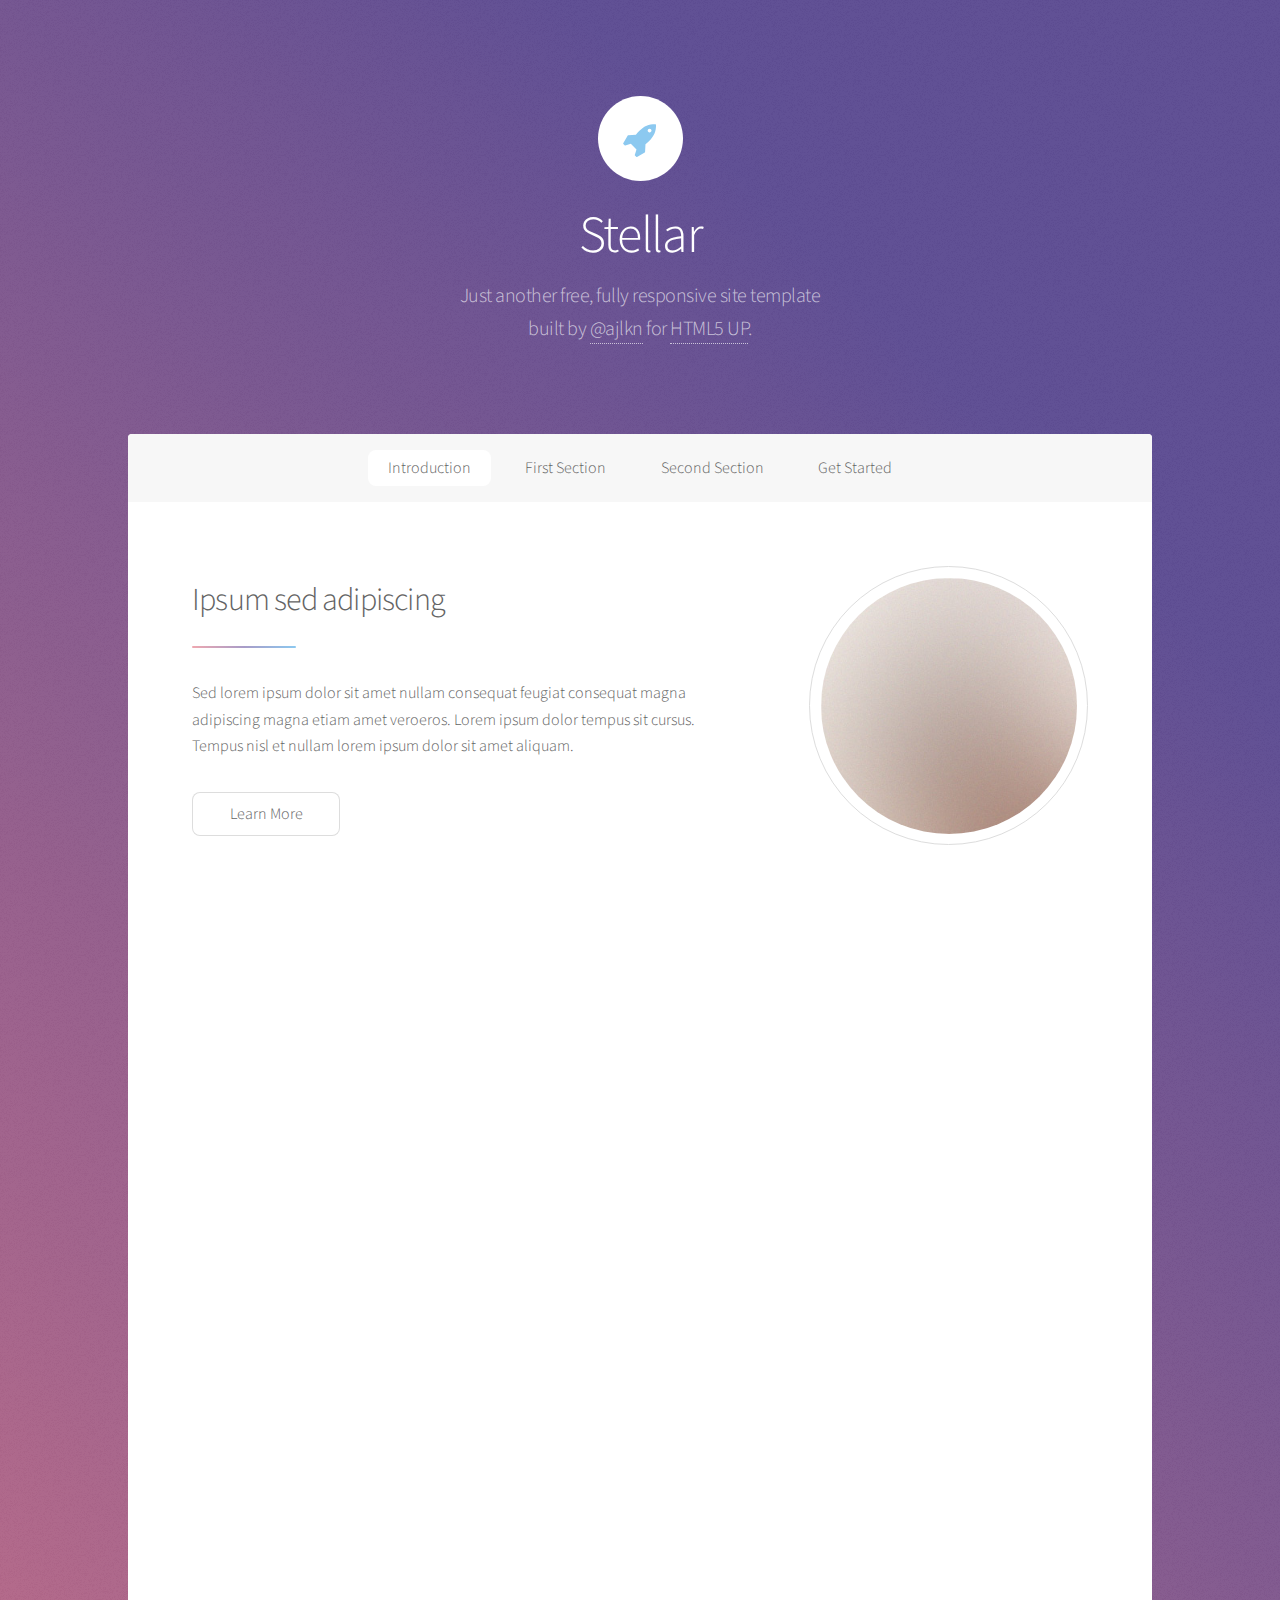
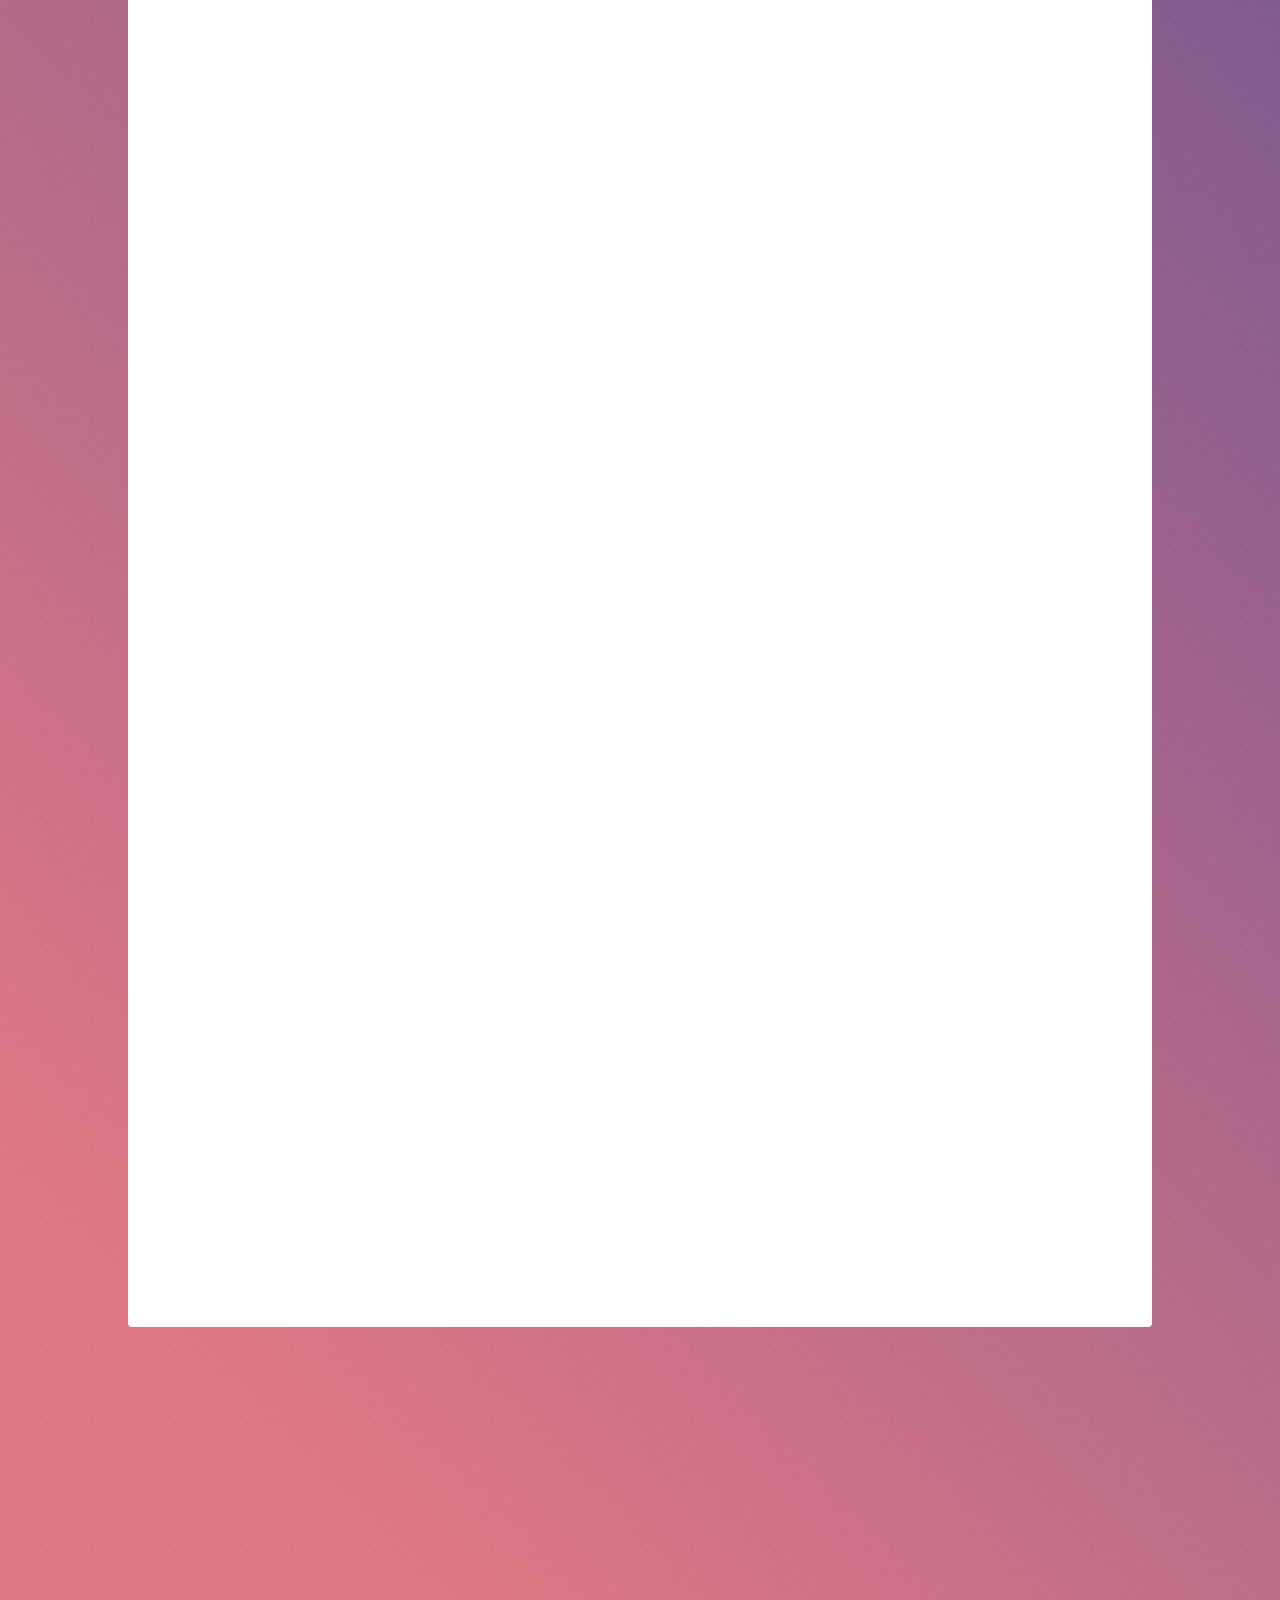
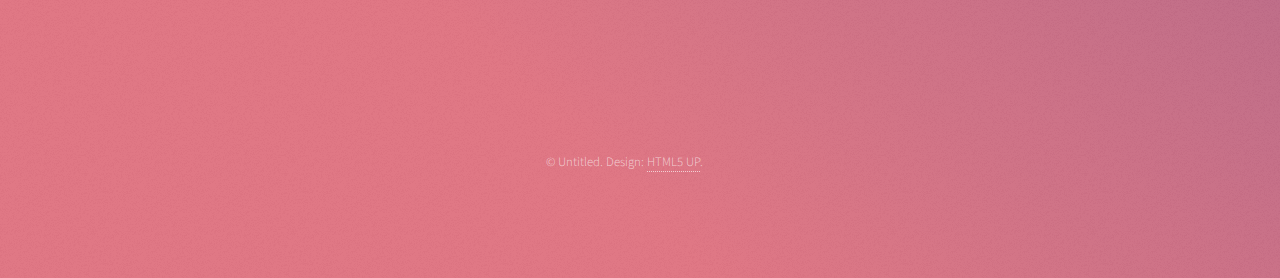
==== commit 35e9a898: "line animation added" ====
--- a/index.html
+++ b/index.html
@@ -63,17 +63,17 @@
 									<h2>Magna veroeros</h2>
 								</header>
 								<ul class="features">
-									<li>
+									<li class="nickStyle line-draw">
 										<span class="icon solid major style1 fa-code"></span>
 										<h3>Ipsum consequat</h3>
 										<p>Sed lorem amet ipsum dolor et amet nullam consequat a feugiat consequat tempus veroeros sed consequat.</p>
 									</li>
-									<li>
+									<li class="nickStyle line-draw">
 										<span class="icon major style3 fa-copy"></span>
 										<h3 id="brat">Amed sed feugiat</h3>
 										<p>Sed lorem amet ipsum dolor et amet nullam consequat a feugiat consequat tempus veroeros sed consequat.</p>
 									</li>
-									<li>
+									<li class="nickStyle line-draw">
 										<span class="icon major style5 fa-gem"></span>
 										<h3>Dolor nullam</h3>
 										<p>Sed lorem amet ipsum dolor et amet nullam consequat a feugiat consequat tempus veroeros sed consequat.</p>
@@ -142,14 +142,14 @@
 
 				<!-- Footer -->
 					<footer id="footer">
-						<section>
+						<section class="nickStyle item">
 							<h2>Aliquam sed mauris</h2>
 							<p>Sed lorem ipsum dolor sit amet et nullam consequat feugiat consequat magna adipiscing tempus etiam dolore veroeros. eget dapibus mauris. Cras aliquet, nisl ut viverra sollicitudin, ligula erat egestas velit, vitae tincidunt odio.</p>
 							<ul class="actions">
 								<li><a href="generic.html" class="button">Learn More</a></li>
 							</ul>
 						</section>
-						<section>
+						<section class="nickStyle item">
 							<h2>Etiam feugiat</h2>
 							<dl class="alt">
 								<dt>Address</dt>
--- a/nickStyle.css
+++ b/nickStyle.css
@@ -27,6 +27,7 @@
 
 
 /*razmatra se*/
+/* 
 .nickStyle.floatUp {
 	margin-top: 70px;
 	opacity: 0%;
@@ -38,7 +39,7 @@
 	transition: 1s ease-in;
 }
 
-/*razmatra se*/
+
 .nickStyle.floatLeft {
 	margin-left: -100px;
 	opacity: 0%;
@@ -48,9 +49,8 @@
 	margin-left: 0px;
 	opacity: 100%;
 	transition: 1s ease-in;
-}
-
-
+} 
+*/
 
 
 
@@ -70,6 +70,84 @@
 	transition: 1s all;
 }
 
+
+
+
+/* Animation 5 --------------------------------------------------- line box*/
+
+.nickStyle.line-draw {
+	position: relative;
+	/*box-sizing: border-box;*/
+}
+
+.nickStyle.line-draw:before {
+	content: '';
+	position: absolute;
+	animation: line-draw-back 0.7s ease-in;
+	border-left: 2px solid blue;
+	border-top: 2px solid blue;
+	top: -2px;
+	left: 0;
+	width: 0%;
+	height: 0%;
+	opacity: 0%;
+}
+
+.nickStyle.line-draw:after {
+	content: '';
+	position: absolute;
+	animation: line-draw-back 0.7s ease-in;
+	border-bottom: 2px solid blue;
+	border-right: 2px solid blue;
+	bottom: 0;
+	right: 0px;
+	width: 0%;
+	height: 0%;
+	opacity: 0%;
+}
+
+.nickStyle.line-draw:hover:after, .nickStyle.line-draw:hover:before {
+	animation: line-draw 0.7s ease-in forwards;
+	display: block;
+}
+
+@keyframes line-draw {
+	0% {
+		opacity:0%;
+		width: 0%;
+		height: 0%;
+	}
+
+	5%{
+		opacity: 100%;
+	}
+	100% {
+		opacity: 100%;
+		width: 100%;
+		height: 100%;
+	}
+}
+
+@keyframes line-draw-back {
+	0% {
+		width: 100%;
+		height: 100%;
+		opacity: 100%
+	}
+
+	99% {
+		opacity: 100%;
+	}
+	100% {
+		width: 0%;
+		height: 0%;
+		opacity: 0%;
+	}
+}
+
+
+
+
 /*
 	stavi neki underline texta, i ono sa kutijom je kul
 */
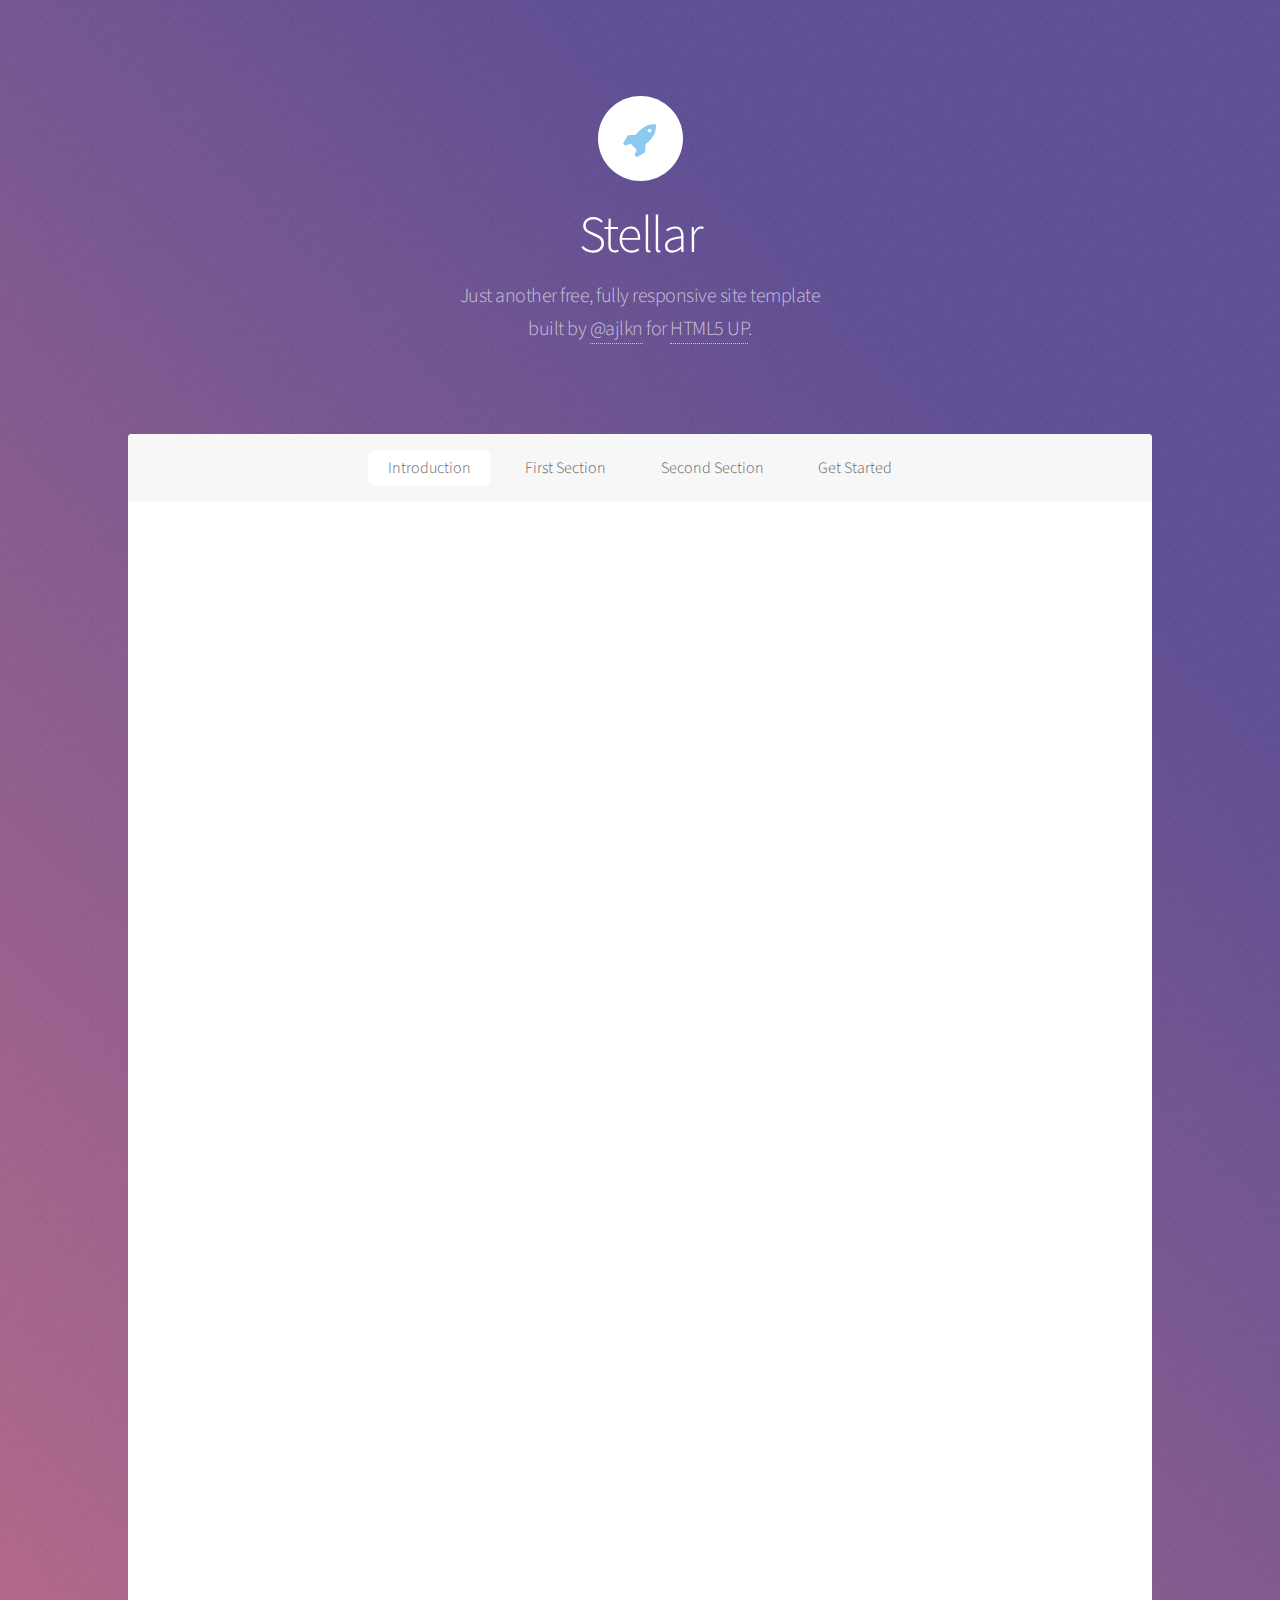
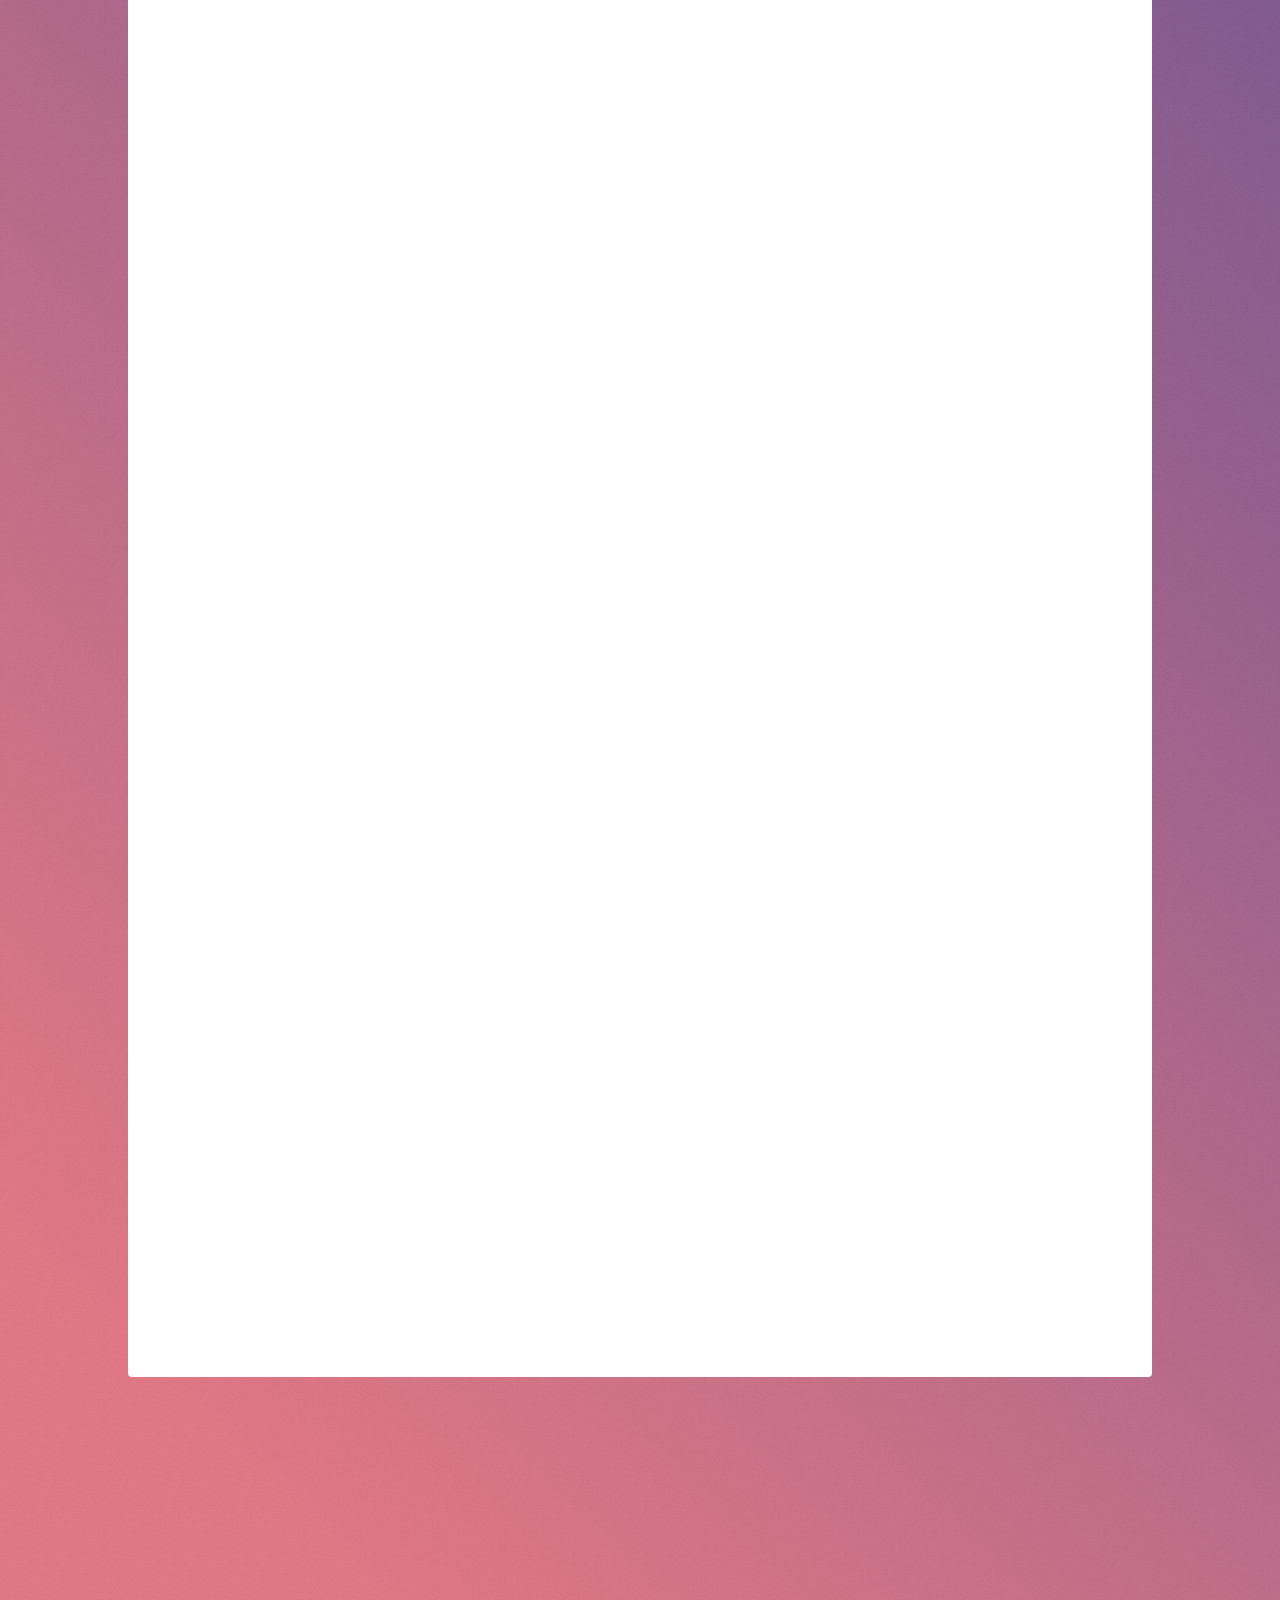
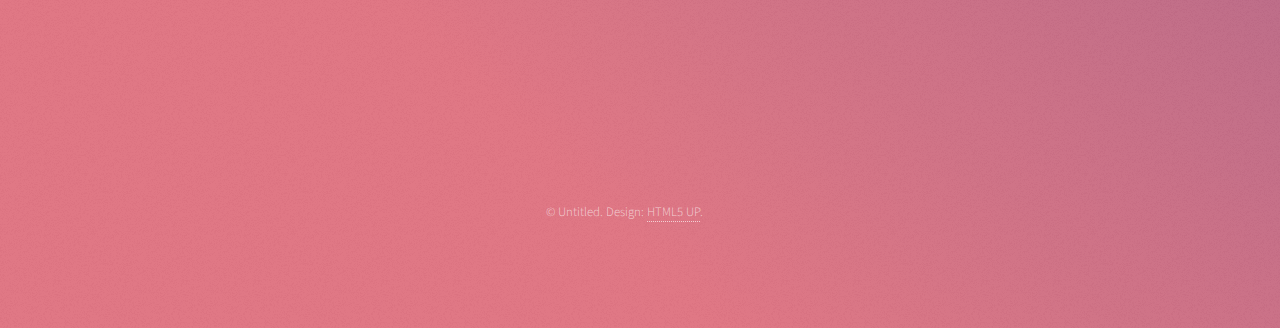
==== commit 36a9bdd0: "finished" ====
--- a/index.html
+++ b/index.html
@@ -9,9 +9,9 @@
 		<title>Stellar by HTML5 UP</title>
 		<meta charset="utf-8" />
 		<meta name="viewport" content="width=device-width, initial-scale=1, user-scalable=no" />
+		<link rel="stylesheet" href="nickStyle/nickStyle.css">
 		<link rel="stylesheet" href="assets/css/main.css" />
 		<noscript><link rel="stylesheet" href="assets/css/noscript.css" /></noscript>
-		<link rel="stylesheet" href="nickStyle.css">
 	</head>
 	<body class="is-preload">
 
@@ -70,7 +70,7 @@
 									</li>
 									<li class="nickStyle line-draw">
 										<span class="icon major style3 fa-copy"></span>
-										<h3 id="brat">Amed sed feugiat</h3>
+										<h3>Amed sed feugiat</h3>
 										<p>Sed lorem amet ipsum dolor et amet nullam consequat a feugiat consequat tempus veroeros sed consequat.</p>
 									</li>
 									<li class="nickStyle line-draw">
@@ -95,30 +95,30 @@
 								</header>
 								<ul class="statistics">
 									<li class="style1">
-										<span class="icon solid fa-code-branch"></span>
+										<span class="icon solid fa-code-branch nickStyle addTilt"></span>
 										<strong>5,120</strong> Etiam
 									</li>
 									<li class="style2">
-										<span class="icon fa-folder-open"></span>
+										<span class="icon fa-folder-open nickStyle addTilt"></span>
 										<strong>8,192</strong> Magna
 									</li>
 									<li class="style3">
-										<span class="icon solid fa-signal"></span>
+										<span class="icon solid fa-signal nickStyle addTilt"></span>
 										<strong>2,048</strong> Tempus
 									</li>
 									<li class="style4">
-										<span class="icon solid fa-laptop"></span>
+										<span class="icon solid fa-laptop nickStyle addTilt"></span>
 										<strong>4,096</strong> Aliquam
 									</li>
 									<li class="style5">
-										<span class="icon fa-gem"></span>
+										<span class="icon fa-gem nickStyle addTilt"></span>
 										<strong>1,024</strong> Nullam
 									</li>
 								</ul>
 								<p class="content">Nam elementum nisl et mi a commodo porttitor. Morbi sit amet nisl eu arcu faucibus hendrerit vel a risus. Nam a orci mi, elementum ac arcu sit amet, fermentum pellentesque et purus. Integer maximus varius lorem, sed convallis diam accumsan sed. Etiam porttitor placerat sapien, sed eleifend a enim pulvinar faucibus semper quis ut arcu. Ut non nisl a mollis est efficitur vestibulum. Integer eget purus nec nulla mattis et accumsan ut magna libero. Morbi auctor iaculis porttitor. Sed ut magna ac risus et hendrerit scelerisque. Praesent eleifend lacus in lectus aliquam porta. Cras eu ornare dui curabitur lacinia.</p>
 								<footer class="major">
 									<ul class="actions special">
-										<li><a href="generic.html" class="button">Learn More</a></li>
+										<li><a href="generic.html" class="button nickStyle scale">Learn More</a></li>
 									</ul>
 								</footer>
 							</section>
@@ -132,8 +132,8 @@
 								</header>
 								<footer class="major">
 									<ul class="actions special">
-										<li><a href="generic.html" class="button primary">Get Started</a></li>
-										<li><a href="generic.html" class="button">Learn More</a></li>
+										<li><a href="generic.html" class="button primary nickStyle scale">Get Started</a></li>
+										<li><a href="generic.html" class="button nickStyle scale">Learn More</a></li>
 									</ul>
 								</footer>
 							</section>
@@ -146,7 +146,7 @@
 							<h2>Aliquam sed mauris</h2>
 							<p>Sed lorem ipsum dolor sit amet et nullam consequat feugiat consequat magna adipiscing tempus etiam dolore veroeros. eget dapibus mauris. Cras aliquet, nisl ut viverra sollicitudin, ligula erat egestas velit, vitae tincidunt odio.</p>
 							<ul class="actions">
-								<li><a href="generic.html" class="button">Learn More</a></li>
+								<li><a href="generic.html" class="button nickStyle scale">Learn More</a></li>
 							</ul>
 						</section>
 						<section class="nickStyle item">
@@ -160,11 +160,11 @@
 								<dd><a href="#">information@untitled.tld</a></dd>
 							</dl>
 							<ul class="icons">
-								<li><a href="#" class="icon brands fa-twitter alt"><span class="label">Twitter</span></a></li>
-								<li><a href="#" class="icon brands fa-facebook-f alt"><span class="label">Facebook</span></a></li>
-								<li><a href="#" class="icon brands fa-instagram alt"><span class="label">Instagram</span></a></li>
-								<li><a href="#" class="icon brands fa-github alt"><span class="label">GitHub</span></a></li>
-								<li><a href="#" class="icon brands fa-dribbble alt"><span class="label">Dribbble</span></a></li>
+								<li><a href="#" class="icon brands fa-twitter alt nickStyle scale"><span class="label">Twitter</span></a></li>
+								<li><a href="#" class="icon brands fa-facebook-f alt nickStyle scale"><span class="label">Facebook</span></a></li>
+								<li><a href="#" class="icon brands fa-instagram alt nickStyle scale"><span class="label">Instagram</span></a></li>
+								<li><a href="#" class="icon brands fa-github alt nickStyle scale"><span class="label">GitHub</span></a></li>
+								<li><a href="#" class="icon brands fa-dribbble alt nickStyle scale"><span class="label">Dribbble</span></a></li>
 							</ul>
 						</section>
 						<p class="copyright">&copy; Untitled. Design: <a href="https://html5up.net">HTML5 UP</a>.</p>
@@ -179,8 +179,8 @@
 			<script src="assets/js/browser.min.js"></script>
 			<script src="assets/js/breakpoints.min.js"></script>
 			<script src="assets/js/util.js"></script>
+			<script src="nickStyle/nickJs.js"></script>
 			<script src="assets/js/main.js"></script>
-			<script src="nickJs.js"></script>
 
 	</body>
 </html>--- a/nickStyle/nickStyle.css
+++ b/nickStyle/nickStyle.css
@@ -0,0 +1,159 @@
+/*1st animation - scale*/
+.nickStyle.scale:hover{
+	transform: scale(1.1);
+	transition: 0.3s all ease-in;
+}
+
+.nickStyle.scale{
+	transform: scale(1);
+	transition: 0.2s all ease-in;
+}
+
+
+/*2st animation - scale-shadow*/
+.nickStyle.scale-shadow:hover{
+	transform: scale(1.02);
+	box-shadow: 1px 1px 10px 1px;
+	transition: 0.3s all ease-in;
+	cursor: pointer;
+}
+
+.nickStyle.scale-shadow{
+	transform: scale(1);
+	transition: 0.2s all ease-in;
+}
+
+
+
+/*Animation 3 - float up and full opacity on scroll*/
+.nickStyle.item {
+	opacity: 0%;
+	margin-top: 50px;
+}
+
+
+
+/* Animation 4 - line-draw*/
+.nickStyle.line-draw {
+	position: relative;
+}
+
+.nickStyle.line-draw:before {
+	content: '';
+	position: absolute;
+	animation: line-draw-back 0.7s ease-in;
+	border-left: 2px solid blue;
+	border-top: 2px solid blue;
+	top: -2px;
+	left: 0;
+	width: 0%;
+	height: 0%;
+	opacity: 0%;
+}
+
+.nickStyle.line-draw:after {
+	content: '';
+	position: absolute;
+	animation: line-draw-back 0.7s ease-in;
+	border-bottom: 2px solid blue;
+	border-right: 2px solid blue;
+	bottom: 0;
+	right: 0px;
+	width: 0%;
+	height: 0%;
+	opacity: 0%;
+}
+
+.nickStyle.line-draw:hover:after, .nickStyle.line-draw:hover:before {
+	animation: line-draw 0.7s ease-in forwards;
+	display: block;
+}
+
+@keyframes line-draw {
+	0% {
+		opacity:0%;
+		width: 0%;
+		height: 0%;
+	}
+
+	5%{
+		opacity: 100%;
+	}
+	100% {
+		opacity: 100%;
+		width: 100%;
+		height: 100%;
+	}
+}
+
+@keyframes line-draw-back {
+	0% {
+		width: 100%;
+		height: 100%;
+		opacity: 100%
+	}
+
+	99% {
+		opacity: 100%;
+	}
+	100% {
+		width: 0%;
+		height: 0%;
+		opacity: 0%;
+	}
+}
+
+
+
+
+/*
+	animation 5 - tilt
+*/
+.nickStyle.tilt {
+	animation: tilt-back 0.6s ease-in forwards;
+}
+.nickStyle.tilt:hover {
+	animation: tilt 1s forwards;
+}
+
+@keyframes tilt {
+	0%{
+		transform: rotate(0deg);
+	}
+
+	25%{
+		transform: rotate(30deg);
+	}
+
+	50%{
+		transform: rotate(-30deg);
+	}
+
+	75%{
+		transform: rotate(30deg);
+	}
+
+	100%{
+		transform: rotate(0deg);
+	}
+}
+
+@keyframes tilt-back {
+	0%{
+		transform: rotate(0deg);
+	}
+
+	33%{
+		transform: rotate(30deg);
+	}
+
+	66%{
+		transform: rotate(-30deg);
+	}
+
+	100%{
+		transform: rotate(0deg);
+	}
+}
+
+
